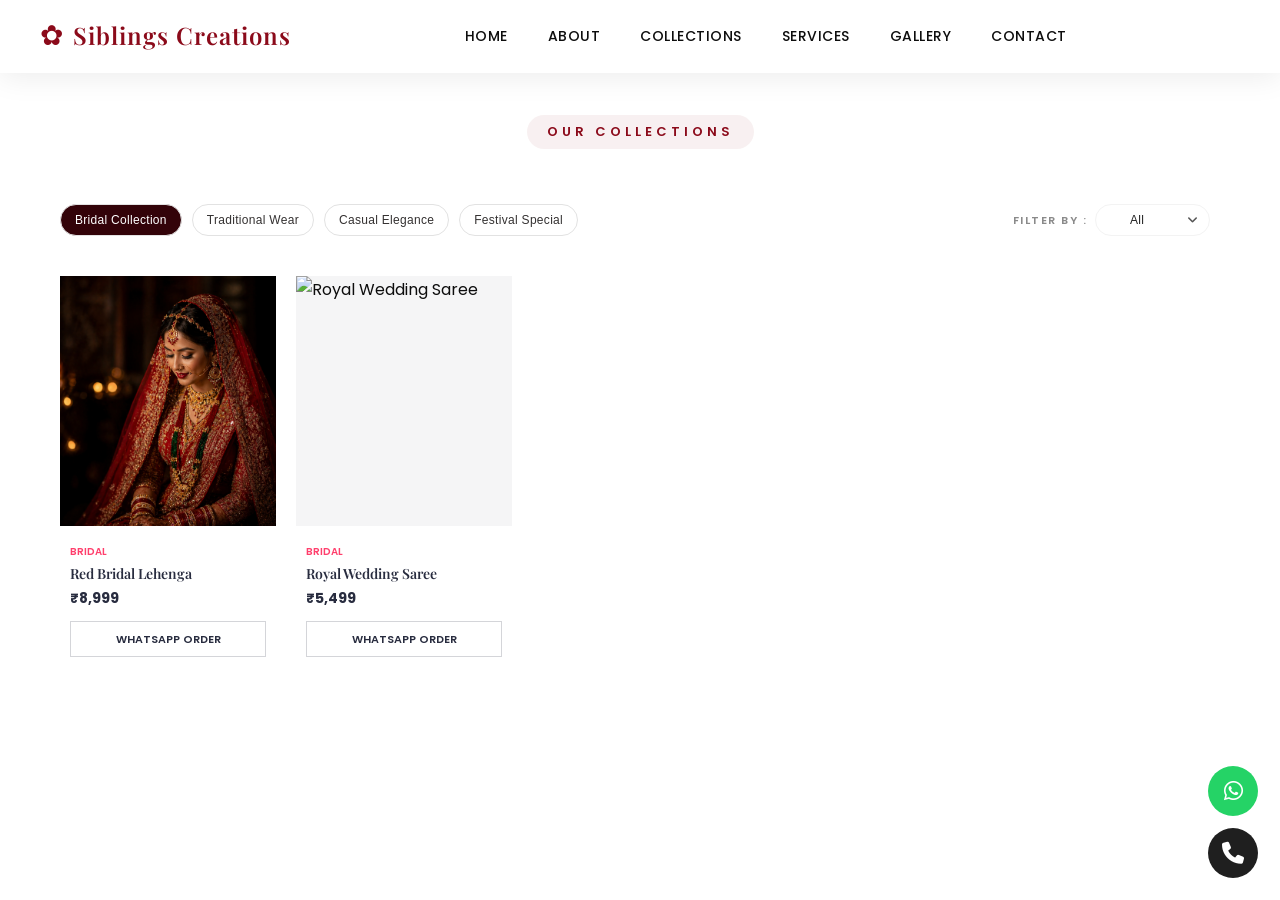
==== collection/index.html @ 4d47c4bb "ui fixes" ====
<!doctype html>
<html lang="en">
  <head>
    <meta charset="UTF-8" />
    <meta name="viewport" content="width=device-width, initial-scale=1.0" />
    <title>Siblings Creation & Boutique | Collections</title>
    <!-- Local server CSS -->
    <link rel="stylesheet" href="../assets/style.css" />

    <!-- Github Server CSS-->
    <link rel="stylesheet" href="/assets/style.css" />
    <link
      rel="preload"
      as="image"
      href="../assets/images/collections/bridal_collection.png"
    />
    <link rel="preconnect" href="https://fonts.googleapis.com" />
    <link rel="preconnect" href="https://fonts.gstatic.com" crossorigin />
    <link rel="preconnect" href="https://cdnjs.cloudflare.com" />
    <link rel="preconnect" href="https://cdn.jsdelivr.net" />
    <link
      href="https://fonts.googleapis.com/css2?family=Playfair+Display:wght@400;500;600;700&family=Poppins:wght@300;400;500;600&display=swap"
      rel="stylesheet"
    />
    <link
      rel="stylesheet"
      href="https://cdnjs.cloudflare.com/ajax/libs/font-awesome/6.4.0/css/all.min.css"
    />
  </head>
  <body>
    <style>
      .section-header {
        margin-bottom: 0px;
      }

      .section-subtitle {
        margin-top: 15px;
      }

      @media (min-width: 992px) {
        .section-subtitle {
          margin-bottom: 55px;
        }
      }
      @media (max-width: 992px) {
        .section-subtitle {
          margin-bottom: 25px;
        }
      }
    </style>
    <!-- Navigation -->
    <nav class="navbar scrolled">
      <div class="nav-container">
        <a href="/" class="logo">
          <span class="logo-icon">✿</span>
          <span class="logo-text">Siblings Creations</span>
        </a>
        <ul class="nav-links">
          <li><a href="/#home">Home</a></li>
          <li><a href="/#about">About</a></li>
          <li><a href="/#collections">Collections</a></li>
          <li><a href="../index.html#services">Services</a></li>
          <li><a href="../index.html#gallery">Gallery</a></li>
          <li><a href="../index.html#contact">Contact</a></li>
        </ul>
        <div class="nav-icons">
          <!-- <a href="#" class="icon"><i class="fas fa-search"></i></a>
          <a href="#" class="icon"><i class="fas fa-shopping-bag"></i></a> -->
        </div>
        <div class="hamburger">
          <span></span>
          <span></span>
          <span></span>
        </div>
      </div>
    </nav>

    <!-- Hero Section -->
    <!-- <section id="home" class="hero collection-hero">
      <div class="hero-overlay"></div>
      <div class="hero-content">
        <p class="hero-subtitle">Our Curated Styles</p>
        <h1 class="hero-title">Collections</h1>
        <p class="hero-tagline">
          Bridal Collection, Traditional Wear, Casual Elegance, and Festival
          Special for every celebration.
        </p>
        <div class="hero-buttons">
          <a href="#collections" class="btn btn-primary">Browse Collections</a>
          <a
            href="https://wa.me/917584060563?text=Hi%20Siblings%20Creations,%20I%20want%20to%20enquire%20about%20your%20collections"
            class="btn btn-secondary"
            target="_blank"
            rel="noopener noreferrer"
            >WhatsApp Us</a
          >
        </div>
      </div>
    </section> -->

    <!-- Collections Section -->
    <section id="collections" class="collection-page">
      <div class="container">
        <div class="section-header">
          <span class="section-subtitle">Our Collections</span>
          <!-- <h2 class="section-title">Shop by Occasion & Style</h2> -->
        </div>

        <div class="collection-toolbar">
          <div class="">
            <!-- <p class="toolbar-title">Categories</p> -->
            <div class="collection-tabs" role="tablist">
              <button
                class="tab-btn active"
                data-category="bridal"
                type="button"
              >
                Bridal Collection
              </button>
              <button class="tab-btn" data-category="traditional" type="button">
                Traditional Wear
              </button>
              <button class="tab-btn" data-category="casual" type="button">
                Casual Elegance
              </button>
              <button class="tab-btn" data-category="festival" type="button">
                Festival Special
              </button>
            </div>
          </div>
          <div class="toolbar-group">
            <p class="toolbar-title" style="margin-bottom: 0px">Filter by :</p>
            <div class="collection-filters" aria-label="Filter by gender">
              <label class="filter-select" for="gender-filter">
                <!-- <span class="sr-only">Gender</span> -->
                <select id="gender-filter" name="gender">
                  <option value="all">All</option>
                  <option value="women">Women</option>
                  <option value="men">Men</option>
                </select>
              </label>
            </div>
          </div>
        </div>

        <div class="collection-grid" id="collection-grid"></div>
      </div>
    </section>

    <!-- Footer -->

    <div class="floating-actions" aria-label="Quick contact">
      <a
        class="floating-action floating-whatsapp"
        href="https://wa.me/917584060563?text=Hi%20Sagar,%20some%20message%20"
        target="_blank"
        rel="noopener noreferrer"
        aria-label="Chat on WhatsApp"
      >
        <i class="fa-brands fa-whatsapp"></i>
      </a>
      <a
        class="floating-action floating-call"
        href="tel:+917584060563"
        aria-label="Call now"
      >
        <i class="fa-solid fa-phone"></i>
      </a>
    </div>

    <!-- <button class="filter-fab" id="filter-fab" aria-label="Filter">
      <i class="fa-solid fa-filter"></i>
    </button> -->

    <style>
      .collection-item {
        opacity: 1 !important;
        transform: none !important;
        visibility: visible !important;
      }
    </style>

    <script>
      //   // Navbar scroll effect
      //   window.addEventListener("scroll", function () {
      //     const navbar = document.querySelector(".navbar");
      //     if (window.scrollY > 50) {
      //       navbar.classList.add("scrolled");
      //     } else {
      //       navbar.classList.remove("scrolled");
      //     }
      //   });

      // Mobile menu toggle
      const hamburger = document.querySelector(".hamburger");
      const navLinks = document.querySelector(".nav-links");

      hamburger.addEventListener("click", function () {
        hamburger.classList.toggle("active");
        navLinks.classList.toggle("active");
      });

      // Smooth scroll for page anchors
      document.querySelectorAll('a[href^="#"]').forEach((anchor) => {
        anchor.addEventListener("click", function (e) {
          e.preventDefault();
          const target = document.querySelector(this.getAttribute("href"));
          if (target) {
            target.scrollIntoView({
              behavior: "smooth",
              block: "start",
            });
            hamburger.classList.remove("active");
            navLinks.classList.remove("active");
          }
        });
      });

      // Dynamic Collection Loading
      //   const collectionGrid = document.getElementById("collection-grid");

      //   async function loadCollections() {
      //     try {
      //       const response = await fetch("../assets/datas/collection.json");
      //       const collections = await response.json();

      //       collectionGrid.innerHTML = collections
      //         .map(
      //           (item) => `
      //       <article
      //         class="collection-item"
      //         data-category="${item.category.toLowerCase().replace(/\s+/g, "-")}"
      //       >
      //         <div class="collection-media">
      //           <img
      //             src="../${item.photo}"
      //             alt="${item.title}"
      //             loading="lazy"
      //           />
      //         </div>

      //         <div class="collection-info">
      //           <span class="collection-tag">${item.category}</span>
      //           <h3>${item.title}</h3>
      //           <p>${item.short_description}</p>
      //           <p class="collection-price">${item.price}</p>

      //           <a
      //             class="whatsapp-link"
      //             href="${item.whatsapp_contact_link}"
      //             target="_blank"
      //           >
      //             WhatsApp to Order
      //           </a>
      //         </div>
      //       </article>
      //     `,
      //         )
      //         .join("");
      //     } catch (error) {
      //       console.error("Failed to load collections:", error);
      //     }
      //   }

      //   loadCollections();
    </script>

    <script>
      const collectionGrid = document.getElementById("collection-grid");

      let collections = [];

      let activeCategory = "bridal";
      let activeGender = "all";

      async function loadCollections() {
        try {
          const response = await fetch(
            "../assets/datas/collection/collection.json",
          );

          collections = await response.json();

          renderCollections();
        } catch (error) {
          console.error("Failed to load collections:", error);
        }
      }

      function renderCollections() {
        let filtered;

        if (activeGender === "all") {
          filtered = collections.filter(
            (item) => item.category === activeCategory,
          );
        } else {
          filtered = collections.filter(
            (item) =>
              item.category === activeCategory && item.gender === activeGender,
          );
        }

        collectionGrid.innerHTML = filtered
          .map(
            (item) => `
      <article class="collection-item">
        <div class="collection-media">
          <img 
            src="${item.photo}" 
            alt="${item.title}"
            loading="lazy"
          >
        </div>

        <div class="collection-info">
          <span class="collection-tag">${item.category}</span>

          <h3>${item.title}</h3>

          <p class="collection-price">${item.price}</p>

          <a
            class="whatsapp-link"
            href="https://wa.me/7584060563?text=${encodeURIComponent(
              `Hi Siblings Creations, I am interested in ${item.category}- ${item.title} `,
            )}"
            target="_blank"
          >
            WHATSAPP ORDER
          </a>
        </div>
      </article>
    `,
          )
          .join("");
      }

      // Load collections initially
      loadCollections();

      // CATEGORY TABS
      const tabButtons = document.querySelectorAll(".tab-btn");
      const genderFilter = document.getElementById("gender-filter");
      const filterFab = document.getElementById("filter-fab");

      tabButtons.forEach((btn) => {
        btn.addEventListener("click", () => {
          tabButtons.forEach((tab) => tab.classList.remove("active"));

          btn.classList.add("active");

          activeCategory = btn.dataset.category;

          renderCollections();
        });
      });

      // GENDER FILTER
      if (genderFilter) {
        genderFilter.addEventListener("change", (event) => {
          activeGender = event.target.value;

          renderCollections();
        });
      }

      // FILTER FAB
      if (filterFab) {
        filterFab.addEventListener("click", () => {
          if (genderFilter) {
            genderFilter.focus();
            genderFilter.click();
          }
        });
      }
    </script>
  </body>
</html>
---- assets/style.css ----
/* Gallery Zoom Styles */
.gallery-item {
  position: relative;
  overflow: hidden;
}
.gallery-img {
  width: 100%;
  height: 100%;
  object-fit: cover;
  transition: transform 0.4s cubic-bezier(0.4, 0, 0.2, 1);
}
.gallery-item:hover .gallery-img {
  transform: scale(1.12);
  filter: brightness(0.92) contrast(1.1);
}
.gallery-overlay.zoom-btn {
  position: absolute;
  top: 50%;
  left: 50%;
  transform: translate(-50%, -50%);
  background: rgba(0, 0, 0, 0.5);
  color: #fff;
  border-radius: 50%;
  width: 98px;
  height: 98px;
  display: flex;
  align-items: center;
  justify-content: center;
  opacity: 0;
  transition: opacity 0.3s;
  cursor: pointer;
  z-index: 2;
}
.gallery-item:hover .gallery-overlay.zoom-btn {
  opacity: 1;
}

/* Zoom Modal */
.zoom-modal {
  display: none;
  position: fixed;
  z-index: 9999;
  left: 0;
  top: 0;
  width: 100vw;
  height: 100vh;
  background: rgba(0, 0, 0, 0.8);
  align-items: center;
  justify-content: center;
  flex-direction: column;
}
.zoom-modal-img {
  max-width: 90vw;
  max-height: 80vh;
  border-radius: 12px;
  box-shadow: 0 8px 32px rgba(0, 0, 0, 0.4);
  animation: zoomIn 0.3s;
}
@keyframes zoomIn {
  from {
    transform: scale(0.8);
    opacity: 0;
  }
  to {
    transform: scale(1);
    opacity: 1;
  }
}
.zoom-close {
  position: absolute;
  top: 32px;
  right: 48px;
  font-size: 2.5rem;
  color: #fff;
  cursor: pointer;
  z-index: 10001;
  transition: color 0.2s;
}
.zoom-close:hover {
  color: #ffb6c1;
}
/* ========================================
   Siblings Creation & Boutique
   Premium Glassmorphism Nepali Fashion Website
   ======================================== */

/* CSS Variables */
:root {
  --primary-color: #8b0a1a;
  --primary-dark: #5a0610;
  --primary-light: #b01428;
  --secondary-color: #d4a574;
  --secondary-light: #e8c9a8;
  --accent-gold: #d4af37;
  --accent-gold-light: #f4e4b5;
  --accent-rose-gold: #b76e79;
  --text-dark: #0d0d0d;
  --text-medium: #3a3a3a;
  --text-light: #6a6a6a;
  --white: #ffffff;
  --off-white: #fdfbf9;
  --cream: #f8f4ef;
  --border-color: #e8e3db;

  /* Premium Glass Effects */
  --glass-bg: rgba(255, 255, 255, 0.15);
  --glass-bg-light: rgba(255, 255, 255, 0.25);
  --glass-bg-dark: rgba(0, 0, 0, 0.1);
  --glass-border: rgba(255, 255, 255, 0.3);
  --glass-border-dark: rgba(255, 255, 255, 0.1);
  --glass-shadow: 0 8px 32px rgba(0, 0, 0, 0.1);
  --glass-blur: blur(20px);
  --glass-blur-heavy: blur(40px);

  /* Premium Shadows */
  --shadow-soft: 0 4px 30px rgba(0, 0, 0, 0.06);
  --shadow-medium: 0 8px 40px rgba(0, 0, 0, 0.1);
  --shadow-strong: 0 20px 60px rgba(0, 0, 0, 0.15);
  --shadow-glow: 0 0 40px rgba(212, 175, 55, 0.3);
  --shadow-glow-red: 0 0 60px rgba(139, 10, 26, 0.2);

  --transition-fast: 0.3s cubic-bezier(0.4, 0, 0.2, 1);
  --transition-medium: 0.5s cubic-bezier(0.4, 0, 0.2, 1);
  --transition-slow: 0.8s cubic-bezier(0.4, 0, 0.2, 1);
  --font-heading: "Playfair Display", serif;
  --font-body: "Poppins", sans-serif;
}

/* Reset & Base Styles */
* {
  margin: 0;
  padding: 0;
  box-sizing: border-box;
}

html {
  scroll-behavior: smooth;
  width: 100%;
  overflow-x: hidden;
}

body {
  font-family: var(--font-body);
  font-size: 16px;
  line-height: 1.7;
  color: var(--text-dark);
  background-color: var(--white);
  overflow-x: hidden;
  width: 100%;
}

h1,
h2,
h3,
h4,
h5,
h6 {
  font-family: var(--font-heading);
  font-weight: 600;
  line-height: 1.3;
}

a {
  text-decoration: none;
  color: inherit;
  transition: var(--transition-fast);
}

ul {
  list-style: none;
}

img {
  max-width: 100%;
  height: auto;
}

.sr-only {
  position: absolute;
  width: 1px;
  height: 1px;
  padding: 0;
  margin: -1px;
  overflow: hidden;
  clip: rect(0, 0, 0, 0);
  border: 0;
}

.container {
  max-width: 1200px;
  margin: 0 auto;
  padding: 0 20px;
}

/* ========================================
   Navigation
   ======================================== */
.navbar {
  position: fixed;
  top: 0;
  left: 0;
  width: 100%;
  z-index: 1000;
  padding: 20px 0;
  transition: var(--transition-medium);
}

.navbar.scrolled {
  background: rgba(255, 255, 255, 0.65);
  backdrop-filter: var(--glass-blur);
  -webkit-backdrop-filter: var(--glass-blur);
  padding: 12px 0;
  box-shadow: 0 4px 30px rgba(0, 0, 0, 0.08);
  border-bottom: 1px solid rgba(255, 255, 255, 0.5);
}

.nav-container {
  max-width: 1400px;
  margin: 0 auto;
  padding: 0 40px;
  display: flex;
  align-items: center;
  justify-content: space-between;
}

.logo {
  display: flex;
  align-items: center;
  gap: 10px;
  color: var(--white);
  transition: var(--transition-fast);
}

.navbar.scrolled .logo {
  color: var(--primary-color);
}

.logo-icon {
  font-size: 28px;
}

.logo-text {
  font-family: var(--font-heading);
  font-size: 24px;
  font-weight: 600;
  letter-spacing: 1px;
}

.nav-links {
  display: flex;
  gap: 40px;
}

.nav-links a {
  color: var(--white);
  font-size: 14px;
  font-weight: 500;
  letter-spacing: 0.5px;
  text-transform: uppercase;
  position: relative;
}

.navbar.scrolled .nav-links a {
  color: var(--text-dark);
}

.nav-links a::after {
  content: "";
  position: absolute;
  bottom: -5px;
  left: 0;
  width: 0;
  height: 2px;
  background: var(--accent-gold);
  transition: var(--transition-fast);
}

.nav-links a:hover::after {
  width: 100%;
}

.nav-icons {
  display: flex;
  gap: 20px;
}

.nav-icons .icon {
  color: var(--white);
  font-size: 18px;
}

.navbar.scrolled .nav-icons .icon {
  color: var(--text-dark);
}

.nav-icons .icon:hover {
  color: var(--accent-gold);
}

.hamburger {
  display: none;
  flex-direction: column;
  gap: 5px;
  cursor: pointer;
}

.hamburger span {
  display: block;
  width: 25px;
  height: 2px;
  background: var(--white);
  transition: var(--transition-fast);
}

.navbar.scrolled .hamburger span {
  background: var(--text-dark);
}

/* ========================================
   Hero Section
   ======================================== */
.hero {
  position: relative;
  height: 100vh;
  min-height: 700px;
  display: flex;
  align-items: center;
  justify-content: center;
  background:
    linear-gradient(
      135deg,
      rgba(57, 6, 16, 0.9) 0%,
      rgba(0, 0, 0, 0.9) 10%,
      rgba(40, 12, 15, 0.9) 95%,
      rgba(0, 0, 0, 0.9) 65%,
      rgba(0, 0, 0, 0.9) 18%
    ),
    url("./images/others/banner_image_2.webp") center/cover no-repeat;
  overflow: hidden;
}

.hero::before {
  content: "";
  position: absolute;
  top: 0;
  left: 0;
  width: 100%;
  height: 100%;
  background-image:
    radial-gradient(
      circle at 15% 85%,
      rgba(212, 175, 55, 0.15) 0%,
      transparent 40%
    ),
    radial-gradient(
      circle at 85% 15%,
      rgba(183, 110, 121, 0.15) 0%,
      transparent 40%
    ),
    radial-gradient(
      circle at 50% 50%,
      rgba(212, 165, 116, 0.08) 0%,
      transparent 60%
    ),
    url("data:image/svg+xml,%3Csvg width='60' height='60' viewBox='0 0 60 60' xmlns='http://www.w3.org/2000/svg'%3E%3Cg fill='none' fill-rule='evenodd'%3E%3Cg fill='%23C9A961' fill-opacity='0.04'%3E%3Cpath d='M36 34v-4h-2v4h-4v2h4v4h2v-4h4v-2h-4zm0-30V0h-2v4h-4v2h4v4h2V6h4V4h-4zM6 34v-4H4v4H0v2h4v4h2v-4h4v-2H6zM6 4V0H4v4H0v2h4v4h2V6h4V4H6z'/%3E%3C/g%3E%3C/g%3E%3C/svg%3E");
}

/* Floating glass orbs */
.hero::after {
  content: "";
  position: absolute;
  width: 400px;
  height: 400px;
  border-radius: 50%;
  background: radial-gradient(
    circle,
    rgba(212, 175, 55, 0.08),
    transparent 70%
  );
  top: -100px;
  right: -100px;
  animation: floatOrb 8s ease-in-out infinite;
}

@keyframes floatOrb {
  0%,
  100% {
    transform: translate(0, 0) scale(1);
  }
  50% {
    transform: translate(-30px, 30px) scale(1.1);
  }
}

.hero-overlay {
  position: absolute;
  top: 0;
  left: 0;
  width: 100%;
  height: 100%;
  background: radial-gradient(
    ellipse at center,
    transparent 0%,
    rgba(0, 0, 0, 0.4) 100%
  );
}

/* Floating glass panels in hero */
.hero-glass-panel {
  position: absolute;
  border-radius: 30px;
  background: rgba(255, 255, 255, 0.04);
  backdrop-filter: blur(2px);
  border: 1px solid rgba(255, 255, 255, 0.06);
}

.hero-glass-panel.left {
  width: 300px;
  height: 400px;
  top: 10%;
  left: -100px;
  transform: rotate(-15deg);
  animation: floatPanel 10s ease-in-out infinite;
}

.hero-glass-panel.right {
  width: 250px;
  height: 350px;
  bottom: 5%;
  right: -80px;
  transform: rotate(10deg);
  animation: floatPanel 12s ease-in-out infinite reverse;
}

@keyframes floatPanel {
  0%,
  100% {
    transform: rotate(-15deg) translateY(0);
  }
  50% {
    transform: rotate(-12deg) translateY(-20px);
  }
}

.hero-content {
  position: relative;
  text-align: center;
  color: var(--white);
  padding: 0 20px;
  animation: fadeInUp 1.2s ease-out;
}

@keyframes fadeInUp {
  from {
    opacity: 0;
    transform: translateY(40px);
  }
  to {
    opacity: 1;
    transform: translateY(0);
  }
}

.hero-subtitle {
  font-size: 14px;
  letter-spacing: 6px;
  text-transform: uppercase;
  color: var(--accent-gold);
  margin-bottom: 20px;
  font-weight: 400;
}

.hero-title {
  font-size: clamp(40px, 8vw, 80px);
  font-weight: 700;
  margin-bottom: 25px;
  background: linear-gradient(
    135deg,
    var(--white) 0%,
    #f5e6c8 40%,
    var(--accent-gold) 70%,
    #f5e6c8 100%
  );
  -webkit-background-clip: text;
  -webkit-text-fill-color: transparent;
  background-clip: text;
  text-shadow: none;
  letter-spacing: 2px;
}

.hero-tagline {
  font-size: 18px;
  font-weight: 300;
  max-width: 550px;
  margin: 0 auto 45px;
  color: rgba(255, 255, 255, 0.75);
  letter-spacing: 0.5px;
}

.hero-buttons {
  display: flex;
  gap: 20px;
  justify-content: center;
  flex-wrap: wrap;
}

.btn {
  display: inline-flex;
  align-items: center;
  gap: 10px;
  padding: 16px 40px;
  font-size: 13px;
  font-weight: 500;
  letter-spacing: 2px;
  text-transform: uppercase;
  border-radius: 60px;
  cursor: pointer;
  transition: var(--transition-fast);
  border: none;
  position: relative;
  overflow: hidden;
}

.btn::before {
  content: "";
  position: absolute;
  top: 0;
  left: -100%;
  width: 100%;
  height: 100%;
  background: linear-gradient(
    90deg,
    transparent,
    rgba(255, 255, 255, 0.2),
    transparent
  );
  transition: 0.6s;
}

.btn:hover::before {
  left: 100%;
}

.btn-primary {
  background: linear-gradient(135deg, var(--accent-gold), #e8c468);
  color: var(--text-dark);
  /* box-shadow: 0 4px 25px rgba(212, 175, 55, 0.4); */
}

.btn-primary:hover {
  transform: translateY(-3px);
  box-shadow: 0 1px 1px rgba(212, 175, 55, 0.5);
}

.btn-secondary {
  background: rgba(255, 255, 255, 0.1);
  backdrop-filter: blur(10px);
  -webkit-backdrop-filter: blur(10px);
  color: var(--white);
  border: 1px solid rgba(255, 255, 255, 0.3);
}

.btn-secondary:hover {
  background: rgba(255, 255, 255, 0.2);
  border-color: rgba(255, 255, 255, 0.5);
  transform: translateY(-3px);
  /* box-shadow: 0 8px 30px rgba(255, 255, 255, 0.1); */
}

.scroll-indicator {
  position: absolute;
  bottom: 40px;
  left: 50%;
  transform: translateX(-50%);
  display: flex;
  flex-direction: column;
  align-items: center;
  gap: 10px;
  color: var(--white);
  animation: bounce 2s infinite;
}

.scroll-indicator span {
  font-size: 12px;
  letter-spacing: 2px;
  text-transform: uppercase;
}

@keyframes bounce {
  0%,
  20%,
  50%,
  80%,
  100% {
    transform: translateX(-50%) translateY(0);
  }
  40% {
    transform: translateX(-50%) translateY(-10px);
  }
  60% {
    transform: translateX(-50%) translateY(-5px);
  }
}

/* ========================================
   Section Styles
   ======================================== */
section {
  padding: 100px 0;
}

.section-header {
  text-align: center;
  margin-bottom: 60px;
}

.section-subtitle {
  display: inline-block;
  font-size: 13px;
  font-weight: 600;
  letter-spacing: 4px;
  text-transform: uppercase;
  color: var(--primary-color);
  margin-bottom: 15px;
  position: relative;
  padding: 6px 20px;
  background: rgba(139, 10, 26, 0.06);
  border-radius: 30px;
}

.section-header.light .section-subtitle {
  color: var(--accent-gold);
  background: rgba(212, 175, 55, 0.1);
}

.section-title {
  font-size: clamp(32px, 5vw, 48px);
  color: var(--text-dark);
  margin-bottom: 20px;
  letter-spacing: -0.5px;
}

.section-header.light .section-title {
  color: var(--white);
}

/* ========================================
   About Section
   ======================================== */
.about {
  background: linear-gradient(180deg, var(--off-white) 0%, var(--cream) 100%);
  position: relative;
}

.about::before {
  content: "";
  position: absolute;
  width: 300px;
  height: 300px;
  border-radius: 50%;
  background: radial-gradient(circle, rgba(139, 10, 26, 0.05), transparent 70%);
  bottom: -50px;
  left: -50px;
}

.about-grid {
  display: grid;
  grid-template-columns: 1fr 1fr;
  gap: 80px;
  align-items: center;
}

.about-image {
  position: relative;
}

.image-frame {
  position: relative;
  width: 100%;
  height: 520px;
  background:
    /* linear-gradient(
      135deg,
      rgba(139, 10, 26, 0.3) 0%,
      rgba(90, 6, 16, 0.3) 100%
    ), */ url("./images/others/fabric_1.png")
    center/cover no-repeat;
  border-radius: 20px;
  overflow: hidden;
  /* box-shadow: var(--shadow-strong), var(--shadow-glow-red); */
}

/* .pattern-overlay {
  position: absolute;
  top: 0;
  left: 0;
  width: 100%;
  height: 100%;
  background-image: url("data:image/svg+xml,%3Csvg width='80' height='80' viewBox='0 0 80 80' xmlns='http://www.w3.org/2000/svg'%3E%3Cg fill='none' fill-rule='evenodd'%3E%3Cg fill='%23C9A961' fill-opacity='0.15'%3E%3Cpath d='M40 0L80 40L40 80L0 40L40 0zm0 10L10 40l30 30 30-30-30-30z'/%3E%3C/g%3E%3C/g%3E%3C/svg%3E");
} */

/* Glass badge on about image */
.experience-badge {
  position: absolute;
  bottom: -20px;
  right: -20px;
  width: 160px;
  height: 160px;
  background: rgba(255, 255, 255, 0.2);
  backdrop-filter: var(--glass-blur);
  -webkit-backdrop-filter: var(--glass-blur);
  border: 1px solid rgba(255, 255, 255, 0.4);
  border-radius: 50%;
  display: flex;
  flex-direction: column;
  align-items: center;
  justify-content: center;
  gap: 6px;
  padding: 12px;
  text-align: center;
  box-shadow: var(--shadow-strong), var(--shadow-glow);
}

.experience-badge .years {
  font-family: var(--font-heading);
  font-size: 44px;
  font-weight: 700;
  line-height: 1;
  background: linear-gradient(135deg, var(--accent-gold), #e8c468);
  -webkit-background-clip: text;
  -webkit-text-fill-color: transparent;
  background-clip: text;
}

.experience-badge .text {
  font-size: 11px;
  font-weight: 500;
  text-transform: uppercase;
  letter-spacing: 1px;
  color: var(--text-dark);
  line-height: 1.3;
  max-width: 110px;
}

.about-content .section-subtitle {
  display: block;
  text-align: left;
}

.about-content .section-title {
  text-align: left;
  margin-bottom: 25px;
}

.about-text {
  color: var(--text-medium);
  margin-bottom: 20px;
}

.about-features {
  display: flex;
  gap: 25px;
  margin-top: 35px;
}

.feature {
  display: flex;
  align-items: center;
  gap: 10px;
  font-weight: 500;
  font-size: 14px;
  color: var(--text-dark);
  background: rgba(139, 10, 26, 0.05);
  padding: 10px 18px;
  border-radius: 50px;
  border: 1px solid rgba(139, 10, 26, 0.1);
  transition: var(--transition-fast);
}

.feature:hover {
  background: rgba(139, 10, 26, 0.1);
  transform: translateY(-2px);
}

.feature i {
  width: 36px;
  height: 36px;
  background: linear-gradient(
    135deg,
    var(--primary-color),
    var(--primary-light)
  );
  color: var(--white);
  border-radius: 50%;
  display: flex;
  align-items: center;
  justify-content: center;
  font-size: 13px;
  box-shadow: 0 4px 15px rgba(139, 10, 26, 0.3);
}

/* ========================================
   Collections Section
   ======================================== */
.collections {
  background: var(--white);
  position: relative;
}

.collections::before {
  content: "";
  position: absolute;
  width: 500px;
  height: 500px;
  border-radius: 50%;
  background: radial-gradient(
    circle,
    rgba(212, 175, 55, 0.04),
    transparent 70%
  );
  top: -100px;
  right: -200px;
}

.collections-grid {
  display: grid;
  grid-template-columns: repeat(4, 1fr);
  gap: 25px;
}

.collection-card {
  position: relative;
  border-radius: 20px;
  overflow: hidden;
  background: rgba(255, 255, 255, 0.7);
  backdrop-filter: blur(10px);
  -webkit-backdrop-filter: blur(10px);
  border: 1px solid rgba(255, 255, 255, 0.8);
  box-shadow: var(--shadow-soft);
  transition: var(--transition-medium);
  opacity: 0;
  transform: translateY(30px);
}

.collection-card.animate {
  opacity: 1;
  transform: translateY(0);
}

.collection-card:hover {
  transform: translateY(-12px);
  box-shadow: var(--shadow-strong);
  border-color: rgba(212, 175, 55, 0.3);
}

.card-image {
  height: 300px;
  background-size: cover;
  background-position: center;
  transition: var(--transition-medium);
  position: relative;
  background: linear-gradient(
    135deg,
    rgba(139, 10, 26, 0.2),
    rgba(212, 165, 116, 0.2)
  );
}

.card-image img {
  width: 100%;
  height: 100%;
  object-fit: cover;
  display: block;
}

.card-image::after {
  content: "";
  position: absolute;
  bottom: 0;
  left: 0;
  width: 100%;
  height: 50%;
  background: linear-gradient(to top, rgba(0, 0, 0, 0.9), transparent);
}

.collection-card:hover .card-image {
  transform: scale(1.05);
}

.card-content {
  padding: 28px;
}

.card-content h3 {
  font-size: 22px;
  color: var(--text-dark);
  margin-bottom: 10px;
}

.card-content p {
  font-size: 14px;
  color: var(--text-light);
  margin-bottom: 18px;
}

.card-link {
  display: inline-flex;
  align-items: center;
  gap: 8px;
  font-size: 13px;
  font-weight: 600;
  letter-spacing: 1px;
  text-transform: uppercase;
  color: var(--primary-color);
}

.card-link:hover {
  color: var(--accent-gold);
}

.card-link i {
  transition: var(--transition-fast);
  font-size: 11px;
}

.card-link:hover i {
  transform: translateX(5px);
}

/* ========================================
   Collection Page
   ======================================== */
.collection-hero {
  min-height: 70vh;
  height: auto;
  padding: 160px 0 120px;
  background:
    linear-gradient(
      135deg,
      rgba(26, 0, 5, 0.7) 0%,
      rgba(61, 10, 20, 0.65) 30%,
      rgba(19, 1, 3, 0.7) 60%,
      rgba(42, 3, 8, 0.85) 100%
    ),
    url("./images/collections/bridal_collection.png") center/cover no-repeat;
}

.collection-hero .hero-content {
  max-width: 720px;
}

.collection-page {
  background: #ffffff;
  position: relative;
}

.collection-toolbar {
  display: grid;
  grid-template-columns: minmax(0, 1fr) auto;
  gap: 20px;
  margin-bottom: 40px;
}

.toolbar-group {
  background: #ffffff;
  /* border: 1px solid #f6f6f6; */
  border-radius: 14px;
  padding: 0px 10px;
  /* box-shadow: 0 1px 1px rgba(13, 13, 13, 0.1); */
  display: flex;
  gap: 8px;
  align-items: center;
}

.toolbar-title {
  font-size: 11px;
  font-weight: 600;
  letter-spacing: 1.5px;
  text-transform: uppercase;
  color: #8a8a8a;
  margin-bottom: 10px;
}

.collection-tabs,
.collection-filters {
  display: flex;
  gap: 10px;
  flex-wrap: wrap;
}

.collection-filters {
  align-items: center;
}

.filter-select {
  position: relative;
  display: inline-flex;
  align-items: center;
}

.filter-select select {
  appearance: none;
  -webkit-appearance: none;
  -moz-appearance: none;
  border: 1px solid rgb(243, 243, 243);
  background-color: #ffffff;
  /* background-image: url("data:image/svg+xml,%3Csvg xmlns='http://www.w3.org/2000/svg' width='16' height='16' fill='none' stroke='%23555555' stroke-width='1.6' stroke-linecap='round' stroke-linejoin='round'%3E%3Cpath d='M6 2h4l1 4h-6l1-4z'/%3E%3Cpath d='M3 6h10l-4 4v4l-2-1v-3l-4-4z'/%3E%3C/svg%3E"); */
  background-repeat: no-repeat;
  background-position: 10px center;
  color: #222222;
  padding: 8px 36px 8px 34px;
  border-radius: 999px;
  font-size: 12px;
  font-weight: 500;
  letter-spacing: 0.3px;
  cursor: pointer;
}

.filter-select::after {
  content: "\f107";
  font-family: "Font Awesome 6 Free";
  font-weight: 900;
  position: absolute;
  right: 12px;
  color: #555555;
  pointer-events: none;
  font-size: 12px;
}

.filter-select select:focus {
  outline: none;
  border-color: #c8c8c8;
}

.tab-btn,
.filter-btn {
  border: 1px solid #e2e2e2;
  background: #ffffff;
  color: #343131;
  padding: 8px 14px;
  border-radius: 999px;
  font-size: 12px;
  font-weight: 500;
  letter-spacing: 0.3px;
  cursor: pointer;
  transition: 0.2s ease;
}

.tab-btn.active,
.filter-btn.active,
.tab-btn.active:hover {
  background: #330309;
  /* border-color: #0d0d0d; */
  color: #ffffff;
  box-shadow: none;
}

.tab-btn:hover,
.filter-btn:hover {
  border-color: #c8c8c8;
  color: #8b0a1a;
}

/* ========================================
   Collection section
   ======================================== */
.collection-grid {
  display: grid;
  grid-template-columns: repeat(auto-fill, minmax(210px, 1fr));
  gap: 20px;
  margin-top: 30px;
}

.collection-item {
  background: #fff;
  overflow: hidden;
  transition: 0.25s ease;
  position: relative;
}

.collection-item:hover {
  box-shadow: 0 4px 18px rgba(0, 0, 0, 0.12);
  transform: translateY(-3px);
}

.collection-media {
  position: relative;
  width: 100%;
  height: 250px; /* reduced slightly */
  overflow: hidden;
  background: #f5f5f6;
}

.collection-media img {
  width: 100%;
  height: 100%;
  object-fit: cover;
  display: block;
}

.wishlist-btn {
  position: absolute;
  bottom: 10px;
  right: 10px;
  width: 32px;
  height: 32px;
  border-radius: 50%;
  background: #fff;
  display: flex;
  align-items: center;
  justify-content: center;
  font-size: 13px;
  box-shadow: 0 2px 8px rgba(0, 0, 0, 0.12);
}

.collection-info {
  padding: 10px;
}

.collection-tag {
  display: inline-block;
  font-size: 10px;
  font-weight: 600;
  color: #ff3f6c;
  text-transform: uppercase;
  margin-bottom: 5px;
}

.collection-info h3 {
  font-size: 14px;
  font-weight: 600;
  color: #282c3f;
  margin-bottom: 4px;

  overflow: hidden;
  white-space: nowrap;
  text-overflow: ellipsis;
}

.collection-info p {
  font-size: 12px;
  color: #535766;
  margin-bottom: 5px;

  overflow: hidden;
  white-space: nowrap;
  text-overflow: ellipsis;
}

.collection-price {
  font-size: 14px !important;
  font-weight: 700;
  color: #282c3f !important;
  margin-bottom: 10px !important;
}

.whatsapp-link {
  display: flex;
  align-items: center;
  justify-content: center;
  width: 100%;
  height: 36px;
  border: 1px solid #d4d5d9;
  background: #fff;
  color: #282c3f;
  text-decoration: none;
  font-size: 11px;
  font-weight: 600;
}

.whatsapp-link:hover {
  border-color: #25d366;
  color: #25d366;
}

/* Desktop */
@media (min-width: 1200px) {
  .collection-grid {
    grid-template-columns: repeat(5, 1fr);
  }
}

/* Medium devices */
@media (max-width: 992px) {
  .collection-grid {
    grid-template-columns: repeat(3, 1fr);
  }

  .collection-media {
    height: 220px;
  }
}

/* Mobile */
@media (max-width: 768px) {
  .collection-grid {
    grid-template-columns: repeat(2, 1fr);
    gap: 12px;
  }

  .collection-media {
    height: 190px;
  }

  .collection-info {
    padding: 8px;
  }

  .collection-info h3 {
    font-size: 12px;
  }

  .collection-info p {
    font-size: 10px;
  }

  .collection-price {
    font-size: 12px !important;
  }

  .whatsapp-link {
    height: 32px;
    font-size: 10px;
  }

  .collection-toolbar {
    grid-template-columns: 1fr;
  }

  /* .toolbar-group {
    padding: 16px;
  } */

  .collection-tabs,
  .collection-filters {
    justify-content: center;
  }
}
/* ========================================
   Services Section
   ======================================== */
.services {
  background: linear-gradient(
    135deg,
    #1a0005 0%,
    #3d0a14 25%,
    #8b0a1a 50%,
    #5a1020 75%,
    #2a0308 100%
  );
  position: relative;
  overflow: hidden;
}

.services::before {
  content: "";
  position: absolute;
  top: 0;
  left: 0;
  width: 100%;
  height: 100%;
  background-image:
    radial-gradient(
      circle at 10% 20%,
      rgba(212, 175, 55, 0.08) 0%,
      transparent 40%
    ),
    radial-gradient(
      circle at 90% 80%,
      rgba(212, 175, 55, 0.08) 0%,
      transparent 40%
    ),
    url("data:image/svg+xml,%3Csvg width='60' height='60' viewBox='0 0 60 60' xmlns='http://www.w3.org/2000/svg'%3E%3Cg fill='none' fill-rule='evenodd'%3E%3Cg fill='%23ffffff' fill-opacity='0.02'%3E%3Cpath d='M36 34v-4h-2v4h-4v2h4v4h2v-4h4v-2h-4zm0-30V0h-2v4h-4v2h4v4h2V6h4V4h-4zM6 34v-4H4v4H0v2h4v4h2v-4h4v-2H6zM6 4V0H4v4H0v2h4v4h2V6h4V4H6z'/%3E%3C/g%3E%3C/g%3E%3C/svg%3E");
}

/* Floating glass orbs in services */
.services::after {
  content: "";
  position: absolute;
  width: 600px;
  height: 600px;
  border-radius: 50%;
  background: radial-gradient(
    circle,
    rgba(212, 175, 55, 0.06),
    transparent 70%
  );
  bottom: -200px;
  left: -200px;
  animation: floatOrb 12s ease-in-out infinite reverse;
}

.services-grid {
  position: relative;
  display: grid;
  grid-template-columns: repeat(3, 1fr);
  gap: 25px;
}

.service-card {
  background: rgba(255, 255, 255, 0.08);
  backdrop-filter: var(--glass-blur);
  -webkit-backdrop-filter: var(--glass-blur);
  border: 1px solid rgba(255, 255, 255, 0.12);
  border-radius: 24px;
  padding: 45px 30px;
  text-align: center;
  transition: var(--transition-medium);
  opacity: 0;
  transform: translateY(30px);
  position: relative;
  overflow: hidden;
}

.service-card::before {
  content: "";
  position: absolute;
  top: 0;
  left: 0;
  right: 0;
  height: 1px;
  background: linear-gradient(
    90deg,
    transparent,
    rgba(212, 175, 55, 0.5),
    transparent
  );
}

.service-card.animate {
  opacity: 1;
  transform: translateY(0);
}

.service-card:hover {
  background: rgba(255, 255, 255, 0.14);
  transform: translateY(-8px);
  border-color: rgba(212, 175, 55, 0.3);
  box-shadow:
    0 20px 60px rgba(0, 0, 0, 0.2),
    var(--shadow-glow);
}

.service-icon {
  width: 85px;
  height: 85px;
  margin: 0 auto 25px;
  background: rgba(212, 175, 55, 0.15);
  backdrop-filter: blur(10px);
  border: 1px solid rgba(212, 175, 55, 0.3);
  border-radius: 50%;
  display: flex;
  align-items: center;
  justify-content: center;
  transition: var(--transition-fast);
}

.service-icon i {
  font-size: 30px;
  color: var(--accent-gold);
}

.service-card:hover .service-icon {
  transform: scale(1.1);
  background: rgba(212, 175, 55, 0.25);
  box-shadow: 0 0 30px rgba(212, 175, 55, 0.3);
}

.service-card h3 {
  font-size: 22px;
  color: var(--white);
  margin-bottom: 15px;
}

.service-card p {
  font-size: 14px;
  color: rgba(255, 255, 255, 0.6);
  line-height: 1.8;
}

/* ========================================
   Gallery Section
   ======================================== */
.gallery {
  background: linear-gradient(180deg, var(--cream) 0%, var(--off-white) 100%);
  position: relative;
}

.gallery-grid {
  display: grid;
  grid-template-columns: repeat(4, 1fr);
  grid-auto-rows: 200px;
  gap: 15px;
}

.gallery-item {
  position: relative;
  border-radius: 16px;
  overflow: hidden;
  background: linear-gradient(
    135deg,
    var(--secondary-color) 0%,
    var(--primary-color) 100%
  );
  background-size: cover;
  background-position: center;
  cursor: pointer;
  opacity: 0;
  transform: scale(0.9);
  transition: var(--transition-medium);
  border: 1px solid rgba(255, 255, 255, 0.3);
}

.gallery-item:nth-child(1) {
  background-image:
    linear-gradient(135deg, rgba(212, 165, 116, 0.2), rgba(139, 10, 26, 0.2)),
    url("https://images.unsplash.com/photo-1617627143750-d86bc21e42bb?w=800&q=80");
}
.gallery-item:nth-child(2) {
  background-image:
    linear-gradient(135deg, rgba(212, 165, 116, 0.2), rgba(139, 10, 26, 0.2)),
    url("https://images.unsplash.com/photo-1610030469983-98e550d6193c?w=500&q=80");
}
.gallery-item:nth-child(3) {
  background-image:
    linear-gradient(135deg, rgba(212, 165, 116, 0.2), rgba(139, 10, 26, 0.2)),
    url("https://images.unsplash.com/photo-1583391733981-8b530c480725?w=500&q=80");
}
.gallery-item:nth-child(4) {
  background-image:
    linear-gradient(135deg, rgba(212, 165, 116, 0.2), rgba(139, 10, 26, 0.2)),
    url("https://images.unsplash.com/photo-1594552072238-b8a33785b261?w=500&q=80");
}
.gallery-item:nth-child(5) {
  background-image:
    linear-gradient(135deg, rgba(212, 165, 116, 0.2), rgba(139, 10, 26, 0.2)),
    url("https://images.unsplash.com/photo-1583391733956-6c78276477e2?w=500&q=80");
}
.gallery-item:nth-child(6) {
  background-image:
    linear-gradient(135deg, rgba(212, 165, 116, 0.2), rgba(139, 10, 26, 0.2)),
    url("https://images.unsplash.com/photo-1558171813-4c088753af8f?w=500&q=80");
}

.gallery-item.animate {
  opacity: 1;
  transform: scale(1);
}

.gallery-item.large {
  grid-column: span 2;
  grid-row: span 2;
}

.gallery-item.tall {
  grid-row: span 2;
}

.gallery-overlay {
  position: absolute;
  top: 0;
  left: 0;
  width: 100%;
  height: 100%;
  background: rgba(139, 10, 26, 0.6);
  backdrop-filter: blur(4px);
  -webkit-backdrop-filter: blur(4px);
  display: flex;
  align-items: center;
  justify-content: center;
  opacity: 0;
  transition: var(--transition-fast);
}

.gallery-overlay i {
  font-size: 28px;
  color: var(--white);
  transform: scale(0) rotate(-45deg);
  transition: var(--transition-fast);
  width: 98px;
  height: 98px;
  display: flex;
  align-items: center;
  justify-content: center;
  background: transparent;
  /* border: 1px solid rgba(255, 255, 255, 0.3); */
  border-radius: 50%;
  backdrop-filter: blur(10px);
}

.gallery-item:hover .gallery-overlay {
  opacity: 1;
}

.gallery-item:hover .gallery-overlay i {
  transform: scale(1) rotate(0deg);
}

/* ========================================
   Testimonials Section
   ======================================== */
.testimonials {
  background: var(--off-white);
  position: relative;
  overflow: hidden;
}

.testimonials::before {
  content: "";
  position: absolute;
  width: 400px;
  height: 400px;
  border-radius: 50%;
  background: radial-gradient(
    circle,
    rgba(212, 175, 55, 0.05),
    transparent 70%
  );
  top: -100px;
  left: -100px;
}

.testimonials-grid {
  display: grid;
  grid-template-columns: repeat(3, 1fr);
  gap: 30px;
}

.testimonial-card {
  background: rgba(255, 255, 255, 0.7);
  backdrop-filter: blur(15px);
  -webkit-backdrop-filter: blur(15px);
  border: 1px solid rgba(255, 255, 255, 0.8);
  border-radius: 24px;
  padding: 40px;
  box-shadow: var(--shadow-soft);
  transition: var(--transition-medium);
  opacity: 0;
  transform: translateY(30px);
  position: relative;
  overflow: hidden;
}

.testimonial-card::before {
  content: "\201C";
  position: absolute;
  top: 15px;
  right: 25px;
  font-size: 80px;
  font-family: var(--font-heading);
  color: rgba(212, 175, 55, 0.15);
  line-height: 1;
}

.testimonial-card.animate {
  opacity: 1;
  transform: translateY(0);
}

.testimonial-card:hover {
  transform: translateY(-8px);
  box-shadow: var(--shadow-medium);
  border-color: rgba(212, 175, 55, 0.3);
}

.stars {
  display: flex;
  gap: 3px;
  margin-bottom: 20px;
}

.stars i {
  color: var(--accent-gold);
  font-size: 15px;
  filter: drop-shadow(0 0 3px rgba(212, 175, 55, 0.3));
}

.testimonial-text {
  font-size: 15px;
  color: var(--text-medium);
  font-style: italic;
  margin-bottom: 25px;
  line-height: 1.9;
}

.testimonial-author {
  display: flex;
  align-items: center;
  gap: 15px;
}

.author-avatar {
  width: 50px;
  height: 50px;
  background: linear-gradient(
    135deg,
    var(--accent-gold),
    var(--secondary-color)
  );
  border-radius: 50%;
  box-shadow: 0 4px 15px rgba(212, 175, 55, 0.3);
  background-size: cover;
  background-position: center;
}

.author-info h4 {
  font-size: 16px;
  font-family: var(--font-body);
  font-weight: 600;
  color: var(--text-dark);
}

.author-info span {
  font-size: 13px;
  color: var(--text-light);
}

/* ========================================
   Contact Section
   ======================================== */
.contact {
  background: linear-gradient(180deg, var(--white), var(--off-white));
  position: relative;
}

.contact-grid {
  display: grid;
  grid-template-columns: 1fr 1fr;
  gap: 80px;
}

.contact-info .section-subtitle {
  text-align: left;
}

.contact-info .section-title {
  text-align: left;
  margin-bottom: 20px;
}

.contact-text {
  color: var(--text-medium);
  margin-bottom: 30px;
}

.info-items {
  display: flex;
  flex-direction: column;
  gap: 25px;
}

.info-item {
  display: flex;
  gap: 20px;
  padding: 15px;
  border-radius: 16px;
  transition: var(--transition-fast);
}

.info-item:hover {
  background: rgba(139, 10, 26, 0.03);
}

.info-item i {
  width: 50px;
  height: 50px;
  background: linear-gradient(
    135deg,
    var(--primary-color),
    var(--primary-light)
  );
  color: var(--white);
  border-radius: 14px;
  display: flex;
  align-items: center;
  justify-content: center;
  font-size: 18px;
  flex-shrink: 0;
  box-shadow: 0 8px 25px rgba(139, 10, 26, 0.25);
}

.info-item h4 {
  font-size: 16px;
  font-family: var(--font-body);
  font-weight: 600;
  color: var(--text-dark);
  margin-bottom: 5px;
}

.info-item p {
  font-size: 14px;
  color: var(--text-light);
  margin: 0;
}

.social-links {
  display: flex;
  gap: 12px;
  margin-top: 30px;
}

.social-link {
  width: 48px;
  height: 48px;
  background: rgba(139, 10, 26, 0.05);
  backdrop-filter: blur(10px);
  border: 1px solid rgba(139, 10, 26, 0.1);
  border-radius: 14px;
  display: flex;
  align-items: center;
  justify-content: center;
  color: var(--primary-color);
  font-size: 18px;
  transition: var(--transition-fast);
}

.social-link:hover {
  background: linear-gradient(
    135deg,
    var(--primary-color),
    var(--primary-light)
  );
  color: var(--white);
  border-color: transparent;
  transform: translateY(-4px);
  box-shadow: 0 10px 30px rgba(139, 10, 26, 0.3);
}

/* Glass contact form */
.contact-form-container {
  background: rgba(255, 255, 255, 0.6);
  backdrop-filter: var(--glass-blur);
  -webkit-backdrop-filter: var(--glass-blur);
  border: 1px solid rgba(255, 255, 255, 0.7);
  border-radius: 28px;
  padding: 50px;
  box-shadow: var(--shadow-medium);
  position: relative;
  overflow: hidden;
}

.contact-form-container::before {
  content: "";
  position: absolute;
  top: 0;
  left: 0;
  right: 0;
  height: 3px;
  background: linear-gradient(
    90deg,
    var(--primary-color),
    var(--accent-gold),
    var(--primary-color)
  );
  border-radius: 28px 28px 0 0;
}

.contact-form h3 {
  font-size: 26px;
  margin-bottom: 30px;
  color: var(--text-dark);
}

.form-group {
  margin-bottom: 18px;
}

.form-group input,
.form-group select,
.form-group textarea {
  width: 100%;
  padding: 16px 22px;
  font-family: var(--font-body);
  font-size: 14px;
  border: 2px solid rgba(0, 0, 0, 0.06);
  border-radius: 14px;
  background: rgba(255, 255, 255, 0.8);
  backdrop-filter: blur(5px);
  transition: var(--transition-fast);
  color: var(--text-dark);
}

.form-group input:focus,
.form-group select:focus,
.form-group textarea:focus {
  outline: none;
  border-color: var(--primary-color);
  box-shadow: 0 0 0 4px rgba(139, 10, 26, 0.08);
  background: var(--white);
}

.form-group input::placeholder,
.form-group textarea::placeholder {
  color: var(--text-light);
}

.form-group textarea {
  resize: vertical;
  min-height: 120px;
}

.btn.full-width {
  width: 100%;
  justify-content: center;
  padding: 18px 40px;
  font-size: 14px;
  border-radius: 14px;
}

/* ========================================
   Footer
   ======================================== */
.footer {
  background: linear-gradient(180deg, #0d0d0d 0%, #1a1a1a 50%, #0a0a0a 100%);
  color: var(--white);
  padding: 90px 0 30px;
  position: relative;
  overflow: hidden;
}

.footer::before {
  content: "";
  position: absolute;
  top: 0;
  left: 0;
  right: 0;
  height: 1px;
  background: linear-gradient(
    90deg,
    transparent,
    var(--accent-gold),
    transparent
  );
}

.footer-grid {
  display: grid;
  grid-template-columns: 2fr 1fr 1fr 1.5fr;
  gap: 60px;
  padding-bottom: 60px;
  border-bottom: 1px solid rgba(255, 255, 255, 0.06);
}

.footer-logo {
  display: flex;
  align-items: center;
  gap: 10px;
  color: var(--white);
  margin-bottom: 20px;
}

.footer-logo .logo-icon {
  color: var(--accent-gold);
  font-size: 30px;
}

.footer-brand p {
  color: rgba(255, 255, 255, 0.45);
  font-size: 14px;
  line-height: 1.9;
}

.footer-links h4,
.footer-newsletter h4 {
  color: var(--white);
  font-size: 18px;
  margin-bottom: 25px;
  font-family: var(--font-body);
  font-weight: 600;
  position: relative;
}

.footer-links h4::after,
.footer-newsletter h4::after {
  content: "";
  position: absolute;
  bottom: -8px;
  left: 0;
  width: 30px;
  height: 2px;
  background: var(--accent-gold);
}

.footer-links ul {
  display: flex;
  flex-direction: column;
  gap: 14px;
}

.footer-links a {
  color: rgba(255, 255, 255, 0.45);
  font-size: 14px;
  transition: var(--transition-fast);
  position: relative;
}

.footer-links a:hover {
  color: var(--accent-gold);
  padding-left: 8px;
}

.footer-newsletter p {
  color: rgba(255, 255, 255, 0.45);
  font-size: 14px;
  margin-bottom: 20px;
}

.newsletter-form {
  display: flex;
  gap: 10px;
}

.newsletter-form input {
  flex: 1;
  padding: 14px 22px;
  font-family: var(--font-body);
  font-size: 14px;
  border: 1px solid rgba(255, 255, 255, 0.1);
  border-radius: 14px;
  background: rgba(255, 255, 255, 0.06);
  backdrop-filter: blur(10px);
  color: var(--white);
  transition: var(--transition-fast);
}

.newsletter-form input:focus {
  outline: none;
  border-color: var(--accent-gold);
  background: rgba(255, 255, 255, 0.1);
}

.newsletter-form input::placeholder {
  color: rgba(255, 255, 255, 0.35);
}

.newsletter-form button {
  width: 48px;
  height: 48px;
  background: linear-gradient(135deg, var(--accent-gold), #e8c468);
  border: none;
  border-radius: 14px;
  color: var(--text-dark);
  cursor: pointer;
  transition: var(--transition-fast);
  font-size: 16px;
}

.newsletter-form button:hover {
  transform: scale(1.05);
  box-shadow: 0 8px 25px rgba(212, 175, 55, 0.3);
}

.footer-bottom {
  display: flex;
  justify-content: space-between;
  align-items: center;
  padding-top: 30px;
  color: rgba(255, 255, 255, 0.35);
  font-size: 14px;
}

.footer-bottom i {
  color: var(--primary-color);
  animation: heartbeat 1.5s ease-in-out infinite;
}

@keyframes heartbeat {
  0%,
  100% {
    transform: scale(1);
  }
  50% {
    transform: scale(1.2);
  }
}

/* ========================================
   Floating Contact Buttons
   ======================================== */
.floating-actions {
  position: fixed;
  right: 22px;
  bottom: 22px;
  display: flex;
  flex-direction: column;
  gap: 12px;
  z-index: 2000;
}

.floating-action {
  width: 50px;
  height: 50px;
  border-radius: 50%;
  color: #ffffff;
  display: flex;
  align-items: center;
  justify-content: center;
  font-size: 22px;
  /* box-shadow: 0 2px 3px rgba(0, 0, 0, 0.18); */
  transition:
    transform 0.2s ease,
    box-shadow 0.2s ease;
}

.floating-action:hover {
  transform: translateY(-2px);
  box-shadow: 0 6px 6px rgba(0, 0, 0, 0.22);
}

.floating-action:active {
  transform: translateY(0);
}

.floating-whatsapp {
  background: #25d366;
  /* box-shadow: 0 5px 5px rgba(37, 211, 102, 0.35); */
}

.floating-call {
  background: #1f1f1f;
}

@media (max-width: 768px) {
  .floating-actions {
    right: 16px;
    bottom: 16px;
  }

  .floating-action {
    width: 44px;
    height: 44px;
    font-size: 20px;
  }

  .filter-fab {
    display: inline-flex;
    bottom: 16px;
  }
}

/* ========================================
   Responsive Design
   ======================================== */
@media (max-width: 1200px) {
  .collections-grid {
    grid-template-columns: repeat(2, 1fr);
  }

  .collection-grid {
    grid-template-columns: repeat(2, 1fr);
  }

  .services-grid {
    grid-template-columns: repeat(2, 1fr);
  }

  .footer-grid {
    grid-template-columns: repeat(2, 1fr);
    gap: 40px;
  }
}

@media (max-width: 992px) {
  .nav-links {
    position: fixed;
    top: 0;
    right: 0;
    width: 300px;
    height: 100vh;
    background: rgba(255, 255, 255, 0.85);
    backdrop-filter: var(--glass-blur-heavy);
    -webkit-backdrop-filter: var(--glass-blur-heavy);
    flex-direction: column;
    justify-content: center;
    align-items: center;
    gap: 30px;
    transition: var(--transition-medium);
    box-shadow: var(--shadow-strong);
    border-left: 1px solid rgba(255, 255, 255, 0.5);
    transform: translateX(100%);
    max-width: 100vw;
  }

  .nav-links.active {
    transform: translateX(0);
  }

  .nav-links a {
    color: var(--text-dark);
    font-size: 18px;
  }

  .hamburger {
    display: flex;
    z-index: 100;
  }

  .hamburger.active span:nth-child(1) {
    transform: rotate(45deg) translate(5px, 5px);
  }

  .hamburger.active span:nth-child(2) {
    opacity: 0;
  }

  .hamburger.active span:nth-child(3) {
    transform: rotate(-45deg) translate(5px, -5px);
  }

  .about-grid {
    grid-template-columns: 1fr;
    gap: 60px;
  }

  .contact-grid {
    grid-template-columns: 1fr;
    gap: 60px;
  }

  .testimonials-grid {
    grid-template-columns: 1fr;
  }

  .gallery-grid {
    grid-template-columns: repeat(3, 1fr);
  }
}

@media (max-width: 768px) {
  section {
    padding: 70px 0;
  }

  .collections-grid {
    grid-template-columns: 1fr;
  }

  .services-grid {
    grid-template-columns: 1fr;
  }

  .about-features {
    flex-direction: column;
    gap: 20px;
  }

  .footer-grid {
    grid-template-columns: 1fr;
    text-align: center;
  }

  .footer-brand,
  .footer-links,
  .footer-newsletter {
    display: flex;
    flex-direction: column;
    align-items: center;
  }

  .footer-bottom {
    flex-direction: column;
    gap: 10px;
  }

  .hero-buttons {
    flex-direction: column;
    align-items: center;
  }

  .experience-badge {
    right: 50%;
    transform: translateX(50%);
    bottom: -60px;
  }

  .gallery-grid {
    grid-template-columns: 1fr;
  }

  .collection-toolbar,
  .collection-tabs,
  .collection-filters {
    justify-content: left;
  }

  .gallery-item.large,
  .gallery-item.tall {
    grid-column: auto;
    grid-row: auto;
  }
}

@media (max-width: 480px) {
  .nav-container {
    padding: 0 20px;
  }

  .logo-text {
    font-size: 18px;
  }

  .contact-form-container {
    padding: 30px 20px;
  }

  .hero-title {
    font-size: 32px;
  }
}

/* ========================================
   Premium Finishing Touches
   ======================================== */

/* Custom selection color */
::selection {
  background: rgba(139, 10, 26, 0.2);
  color: var(--text-dark);
}

/* Custom scrollbar */
::-webkit-scrollbar {
  width: 8px;
}

::-webkit-scrollbar-track {
  background: var(--off-white);
}

::-webkit-scrollbar-thumb {
  background: linear-gradient(180deg, var(--primary-color), var(--accent-gold));
  border-radius: 10px;
}

::-webkit-scrollbar-thumb:hover {
  background: linear-gradient(180deg, var(--primary-dark), var(--accent-gold));
}

/* Smooth loading transitions */
.collection-card:nth-child(1) {
  transition-delay: 0.1s;
}
.collection-card:nth-child(2) {
  transition-delay: 0.2s;
}
.collection-card:nth-child(3) {
  transition-delay: 0.3s;
}
.collection-card:nth-child(4) {
  transition-delay: 0.4s;
}

.service-card:nth-child(1) {
  transition-delay: 0.1s;
}
.service-card:nth-child(2) {
  transition-delay: 0.15s;
}
.service-card:nth-child(3) {
  transition-delay: 0.2s;
}
.service-card:nth-child(4) {
  transition-delay: 0.25s;
}
.service-card:nth-child(5) {
  transition-delay: 0.3s;
}
.service-card:nth-child(6) {
  transition-delay: 0.35s;
}

.testimonial-card:nth-child(1) {
  transition-delay: 0.1s;
}
.testimonial-card:nth-child(2) {
  transition-delay: 0.2s;
}
.testimonial-card:nth-child(3) {
  transition-delay: 0.3s;
}

.gallery-item:nth-child(1) {
  transition-delay: 0.05s;
}
.gallery-item:nth-child(2) {
  transition-delay: 0.1s;
}
.gallery-item:nth-child(3) {
  transition-delay: 0.15s;
}
.gallery-item:nth-child(4) {
  transition-delay: 0.2s;
}
.gallery-item:nth-child(5) {
  transition-delay: 0.25s;
}
.gallery-item:nth-child(6) {
  transition-delay: 0.3s;
}
---- assets/style.css ----
/* Gallery Zoom Styles */
.gallery-item {
  position: relative;
  overflow: hidden;
}
.gallery-img {
  width: 100%;
  height: 100%;
  object-fit: cover;
  transition: transform 0.4s cubic-bezier(0.4, 0, 0.2, 1);
}
.gallery-item:hover .gallery-img {
  transform: scale(1.12);
  filter: brightness(0.92) contrast(1.1);
}
.gallery-overlay.zoom-btn {
  position: absolute;
  top: 50%;
  left: 50%;
  transform: translate(-50%, -50%);
  background: rgba(0, 0, 0, 0.5);
  color: #fff;
  border-radius: 50%;
  width: 98px;
  height: 98px;
  display: flex;
  align-items: center;
  justify-content: center;
  opacity: 0;
  transition: opacity 0.3s;
  cursor: pointer;
  z-index: 2;
}
.gallery-item:hover .gallery-overlay.zoom-btn {
  opacity: 1;
}

/* Zoom Modal */
.zoom-modal {
  display: none;
  position: fixed;
  z-index: 9999;
  left: 0;
  top: 0;
  width: 100vw;
  height: 100vh;
  background: rgba(0, 0, 0, 0.8);
  align-items: center;
  justify-content: center;
  flex-direction: column;
}
.zoom-modal-img {
  max-width: 90vw;
  max-height: 80vh;
  border-radius: 12px;
  box-shadow: 0 8px 32px rgba(0, 0, 0, 0.4);
  animation: zoomIn 0.3s;
}
@keyframes zoomIn {
  from {
    transform: scale(0.8);
    opacity: 0;
  }
  to {
    transform: scale(1);
    opacity: 1;
  }
}
.zoom-close {
  position: absolute;
  top: 32px;
  right: 48px;
  font-size: 2.5rem;
  color: #fff;
  cursor: pointer;
  z-index: 10001;
  transition: color 0.2s;
}
.zoom-close:hover {
  color: #ffb6c1;
}
/* ========================================
   Siblings Creation & Boutique
   Premium Glassmorphism Nepali Fashion Website
   ======================================== */

/* CSS Variables */
:root {
  --primary-color: #8b0a1a;
  --primary-dark: #5a0610;
  --primary-light: #b01428;
  --secondary-color: #d4a574;
  --secondary-light: #e8c9a8;
  --accent-gold: #d4af37;
  --accent-gold-light: #f4e4b5;
  --accent-rose-gold: #b76e79;
  --text-dark: #0d0d0d;
  --text-medium: #3a3a3a;
  --text-light: #6a6a6a;
  --white: #ffffff;
  --off-white: #fdfbf9;
  --cream: #f8f4ef;
  --border-color: #e8e3db;

  /* Premium Glass Effects */
  --glass-bg: rgba(255, 255, 255, 0.15);
  --glass-bg-light: rgba(255, 255, 255, 0.25);
  --glass-bg-dark: rgba(0, 0, 0, 0.1);
  --glass-border: rgba(255, 255, 255, 0.3);
  --glass-border-dark: rgba(255, 255, 255, 0.1);
  --glass-shadow: 0 8px 32px rgba(0, 0, 0, 0.1);
  --glass-blur: blur(20px);
  --glass-blur-heavy: blur(40px);

  /* Premium Shadows */
  --shadow-soft: 0 4px 30px rgba(0, 0, 0, 0.06);
  --shadow-medium: 0 8px 40px rgba(0, 0, 0, 0.1);
  --shadow-strong: 0 20px 60px rgba(0, 0, 0, 0.15);
  --shadow-glow: 0 0 40px rgba(212, 175, 55, 0.3);
  --shadow-glow-red: 0 0 60px rgba(139, 10, 26, 0.2);

  --transition-fast: 0.3s cubic-bezier(0.4, 0, 0.2, 1);
  --transition-medium: 0.5s cubic-bezier(0.4, 0, 0.2, 1);
  --transition-slow: 0.8s cubic-bezier(0.4, 0, 0.2, 1);
  --font-heading: "Playfair Display", serif;
  --font-body: "Poppins", sans-serif;
}

/* Reset & Base Styles */
* {
  margin: 0;
  padding: 0;
  box-sizing: border-box;
}

html {
  scroll-behavior: smooth;
  width: 100%;
  overflow-x: hidden;
}

body {
  font-family: var(--font-body);
  font-size: 16px;
  line-height: 1.7;
  color: var(--text-dark);
  background-color: var(--white);
  overflow-x: hidden;
  width: 100%;
}

h1,
h2,
h3,
h4,
h5,
h6 {
  font-family: var(--font-heading);
  font-weight: 600;
  line-height: 1.3;
}

a {
  text-decoration: none;
  color: inherit;
  transition: var(--transition-fast);
}

ul {
  list-style: none;
}

img {
  max-width: 100%;
  height: auto;
}

.sr-only {
  position: absolute;
  width: 1px;
  height: 1px;
  padding: 0;
  margin: -1px;
  overflow: hidden;
  clip: rect(0, 0, 0, 0);
  border: 0;
}

.container {
  max-width: 1200px;
  margin: 0 auto;
  padding: 0 20px;
}

/* ========================================
   Navigation
   ======================================== */
.navbar {
  position: fixed;
  top: 0;
  left: 0;
  width: 100%;
  z-index: 1000;
  padding: 20px 0;
  transition: var(--transition-medium);
}

.navbar.scrolled {
  background: rgba(255, 255, 255, 0.65);
  backdrop-filter: var(--glass-blur);
  -webkit-backdrop-filter: var(--glass-blur);
  padding: 12px 0;
  box-shadow: 0 4px 30px rgba(0, 0, 0, 0.08);
  border-bottom: 1px solid rgba(255, 255, 255, 0.5);
}

.nav-container {
  max-width: 1400px;
  margin: 0 auto;
  padding: 0 40px;
  display: flex;
  align-items: center;
  justify-content: space-between;
}

.logo {
  display: flex;
  align-items: center;
  gap: 10px;
  color: var(--white);
  transition: var(--transition-fast);
}

.navbar.scrolled .logo {
  color: var(--primary-color);
}

.logo-icon {
  font-size: 28px;
}

.logo-text {
  font-family: var(--font-heading);
  font-size: 24px;
  font-weight: 600;
  letter-spacing: 1px;
}

.nav-links {
  display: flex;
  gap: 40px;
}

.nav-links a {
  color: var(--white);
  font-size: 14px;
  font-weight: 500;
  letter-spacing: 0.5px;
  text-transform: uppercase;
  position: relative;
}

.navbar.scrolled .nav-links a {
  color: var(--text-dark);
}

.nav-links a::after {
  content: "";
  position: absolute;
  bottom: -5px;
  left: 0;
  width: 0;
  height: 2px;
  background: var(--accent-gold);
  transition: var(--transition-fast);
}

.nav-links a:hover::after {
  width: 100%;
}

.nav-icons {
  display: flex;
  gap: 20px;
}

.nav-icons .icon {
  color: var(--white);
  font-size: 18px;
}

.navbar.scrolled .nav-icons .icon {
  color: var(--text-dark);
}

.nav-icons .icon:hover {
  color: var(--accent-gold);
}

.hamburger {
  display: none;
  flex-direction: column;
  gap: 5px;
  cursor: pointer;
}

.hamburger span {
  display: block;
  width: 25px;
  height: 2px;
  background: var(--white);
  transition: var(--transition-fast);
}

.navbar.scrolled .hamburger span {
  background: var(--text-dark);
}

/* ========================================
   Hero Section
   ======================================== */
.hero {
  position: relative;
  height: 100vh;
  min-height: 700px;
  display: flex;
  align-items: center;
  justify-content: center;
  background:
    linear-gradient(
      135deg,
      rgba(57, 6, 16, 0.9) 0%,
      rgba(0, 0, 0, 0.9) 10%,
      rgba(40, 12, 15, 0.9) 95%,
      rgba(0, 0, 0, 0.9) 65%,
      rgba(0, 0, 0, 0.9) 18%
    ),
    url("./images/others/banner_image_2.webp") center/cover no-repeat;
  overflow: hidden;
}

.hero::before {
  content: "";
  position: absolute;
  top: 0;
  left: 0;
  width: 100%;
  height: 100%;
  background-image:
    radial-gradient(
      circle at 15% 85%,
      rgba(212, 175, 55, 0.15) 0%,
      transparent 40%
    ),
    radial-gradient(
      circle at 85% 15%,
      rgba(183, 110, 121, 0.15) 0%,
      transparent 40%
    ),
    radial-gradient(
      circle at 50% 50%,
      rgba(212, 165, 116, 0.08) 0%,
      transparent 60%
    ),
    url("data:image/svg+xml,%3Csvg width='60' height='60' viewBox='0 0 60 60' xmlns='http://www.w3.org/2000/svg'%3E%3Cg fill='none' fill-rule='evenodd'%3E%3Cg fill='%23C9A961' fill-opacity='0.04'%3E%3Cpath d='M36 34v-4h-2v4h-4v2h4v4h2v-4h4v-2h-4zm0-30V0h-2v4h-4v2h4v4h2V6h4V4h-4zM6 34v-4H4v4H0v2h4v4h2v-4h4v-2H6zM6 4V0H4v4H0v2h4v4h2V6h4V4H6z'/%3E%3C/g%3E%3C/g%3E%3C/svg%3E");
}

/* Floating glass orbs */
.hero::after {
  content: "";
  position: absolute;
  width: 400px;
  height: 400px;
  border-radius: 50%;
  background: radial-gradient(
    circle,
    rgba(212, 175, 55, 0.08),
    transparent 70%
  );
  top: -100px;
  right: -100px;
  animation: floatOrb 8s ease-in-out infinite;
}

@keyframes floatOrb {
  0%,
  100% {
    transform: translate(0, 0) scale(1);
  }
  50% {
    transform: translate(-30px, 30px) scale(1.1);
  }
}

.hero-overlay {
  position: absolute;
  top: 0;
  left: 0;
  width: 100%;
  height: 100%;
  background: radial-gradient(
    ellipse at center,
    transparent 0%,
    rgba(0, 0, 0, 0.4) 100%
  );
}

/* Floating glass panels in hero */
.hero-glass-panel {
  position: absolute;
  border-radius: 30px;
  background: rgba(255, 255, 255, 0.04);
  backdrop-filter: blur(2px);
  border: 1px solid rgba(255, 255, 255, 0.06);
}

.hero-glass-panel.left {
  width: 300px;
  height: 400px;
  top: 10%;
  left: -100px;
  transform: rotate(-15deg);
  animation: floatPanel 10s ease-in-out infinite;
}

.hero-glass-panel.right {
  width: 250px;
  height: 350px;
  bottom: 5%;
  right: -80px;
  transform: rotate(10deg);
  animation: floatPanel 12s ease-in-out infinite reverse;
}

@keyframes floatPanel {
  0%,
  100% {
    transform: rotate(-15deg) translateY(0);
  }
  50% {
    transform: rotate(-12deg) translateY(-20px);
  }
}

.hero-content {
  position: relative;
  text-align: center;
  color: var(--white);
  padding: 0 20px;
  animation: fadeInUp 1.2s ease-out;
}

@keyframes fadeInUp {
  from {
    opacity: 0;
    transform: translateY(40px);
  }
  to {
    opacity: 1;
    transform: translateY(0);
  }
}

.hero-subtitle {
  font-size: 14px;
  letter-spacing: 6px;
  text-transform: uppercase;
  color: var(--accent-gold);
  margin-bottom: 20px;
  font-weight: 400;
}

.hero-title {
  font-size: clamp(40px, 8vw, 80px);
  font-weight: 700;
  margin-bottom: 25px;
  background: linear-gradient(
    135deg,
    var(--white) 0%,
    #f5e6c8 40%,
    var(--accent-gold) 70%,
    #f5e6c8 100%
  );
  -webkit-background-clip: text;
  -webkit-text-fill-color: transparent;
  background-clip: text;
  text-shadow: none;
  letter-spacing: 2px;
}

.hero-tagline {
  font-size: 18px;
  font-weight: 300;
  max-width: 550px;
  margin: 0 auto 45px;
  color: rgba(255, 255, 255, 0.75);
  letter-spacing: 0.5px;
}

.hero-buttons {
  display: flex;
  gap: 20px;
  justify-content: center;
  flex-wrap: wrap;
}

.btn {
  display: inline-flex;
  align-items: center;
  gap: 10px;
  padding: 16px 40px;
  font-size: 13px;
  font-weight: 500;
  letter-spacing: 2px;
  text-transform: uppercase;
  border-radius: 60px;
  cursor: pointer;
  transition: var(--transition-fast);
  border: none;
  position: relative;
  overflow: hidden;
}

.btn::before {
  content: "";
  position: absolute;
  top: 0;
  left: -100%;
  width: 100%;
  height: 100%;
  background: linear-gradient(
    90deg,
    transparent,
    rgba(255, 255, 255, 0.2),
    transparent
  );
  transition: 0.6s;
}

.btn:hover::before {
  left: 100%;
}

.btn-primary {
  background: linear-gradient(135deg, var(--accent-gold), #e8c468);
  color: var(--text-dark);
  /* box-shadow: 0 4px 25px rgba(212, 175, 55, 0.4); */
}

.btn-primary:hover {
  transform: translateY(-3px);
  box-shadow: 0 1px 1px rgba(212, 175, 55, 0.5);
}

.btn-secondary {
  background: rgba(255, 255, 255, 0.1);
  backdrop-filter: blur(10px);
  -webkit-backdrop-filter: blur(10px);
  color: var(--white);
  border: 1px solid rgba(255, 255, 255, 0.3);
}

.btn-secondary:hover {
  background: rgba(255, 255, 255, 0.2);
  border-color: rgba(255, 255, 255, 0.5);
  transform: translateY(-3px);
  /* box-shadow: 0 8px 30px rgba(255, 255, 255, 0.1); */
}

.scroll-indicator {
  position: absolute;
  bottom: 40px;
  left: 50%;
  transform: translateX(-50%);
  display: flex;
  flex-direction: column;
  align-items: center;
  gap: 10px;
  color: var(--white);
  animation: bounce 2s infinite;
}

.scroll-indicator span {
  font-size: 12px;
  letter-spacing: 2px;
  text-transform: uppercase;
}

@keyframes bounce {
  0%,
  20%,
  50%,
  80%,
  100% {
    transform: translateX(-50%) translateY(0);
  }
  40% {
    transform: translateX(-50%) translateY(-10px);
  }
  60% {
    transform: translateX(-50%) translateY(-5px);
  }
}

/* ========================================
   Section Styles
   ======================================== */
section {
  padding: 100px 0;
}

.section-header {
  text-align: center;
  margin-bottom: 60px;
}

.section-subtitle {
  display: inline-block;
  font-size: 13px;
  font-weight: 600;
  letter-spacing: 4px;
  text-transform: uppercase;
  color: var(--primary-color);
  margin-bottom: 15px;
  position: relative;
  padding: 6px 20px;
  background: rgba(139, 10, 26, 0.06);
  border-radius: 30px;
}

.section-header.light .section-subtitle {
  color: var(--accent-gold);
  background: rgba(212, 175, 55, 0.1);
}

.section-title {
  font-size: clamp(32px, 5vw, 48px);
  color: var(--text-dark);
  margin-bottom: 20px;
  letter-spacing: -0.5px;
}

.section-header.light .section-title {
  color: var(--white);
}

/* ========================================
   About Section
   ======================================== */
.about {
  background: linear-gradient(180deg, var(--off-white) 0%, var(--cream) 100%);
  position: relative;
}

.about::before {
  content: "";
  position: absolute;
  width: 300px;
  height: 300px;
  border-radius: 50%;
  background: radial-gradient(circle, rgba(139, 10, 26, 0.05), transparent 70%);
  bottom: -50px;
  left: -50px;
}

.about-grid {
  display: grid;
  grid-template-columns: 1fr 1fr;
  gap: 80px;
  align-items: center;
}

.about-image {
  position: relative;
}

.image-frame {
  position: relative;
  width: 100%;
  height: 520px;
  background:
    /* linear-gradient(
      135deg,
      rgba(139, 10, 26, 0.3) 0%,
      rgba(90, 6, 16, 0.3) 100%
    ), */ url("./images/others/fabric_1.png")
    center/cover no-repeat;
  border-radius: 20px;
  overflow: hidden;
  /* box-shadow: var(--shadow-strong), var(--shadow-glow-red); */
}

/* .pattern-overlay {
  position: absolute;
  top: 0;
  left: 0;
  width: 100%;
  height: 100%;
  background-image: url("data:image/svg+xml,%3Csvg width='80' height='80' viewBox='0 0 80 80' xmlns='http://www.w3.org/2000/svg'%3E%3Cg fill='none' fill-rule='evenodd'%3E%3Cg fill='%23C9A961' fill-opacity='0.15'%3E%3Cpath d='M40 0L80 40L40 80L0 40L40 0zm0 10L10 40l30 30 30-30-30-30z'/%3E%3C/g%3E%3C/g%3E%3C/svg%3E");
} */

/* Glass badge on about image */
.experience-badge {
  position: absolute;
  bottom: -20px;
  right: -20px;
  width: 160px;
  height: 160px;
  background: rgba(255, 255, 255, 0.2);
  backdrop-filter: var(--glass-blur);
  -webkit-backdrop-filter: var(--glass-blur);
  border: 1px solid rgba(255, 255, 255, 0.4);
  border-radius: 50%;
  display: flex;
  flex-direction: column;
  align-items: center;
  justify-content: center;
  gap: 6px;
  padding: 12px;
  text-align: center;
  box-shadow: var(--shadow-strong), var(--shadow-glow);
}

.experience-badge .years {
  font-family: var(--font-heading);
  font-size: 44px;
  font-weight: 700;
  line-height: 1;
  background: linear-gradient(135deg, var(--accent-gold), #e8c468);
  -webkit-background-clip: text;
  -webkit-text-fill-color: transparent;
  background-clip: text;
}

.experience-badge .text {
  font-size: 11px;
  font-weight: 500;
  text-transform: uppercase;
  letter-spacing: 1px;
  color: var(--text-dark);
  line-height: 1.3;
  max-width: 110px;
}

.about-content .section-subtitle {
  display: block;
  text-align: left;
}

.about-content .section-title {
  text-align: left;
  margin-bottom: 25px;
}

.about-text {
  color: var(--text-medium);
  margin-bottom: 20px;
}

.about-features {
  display: flex;
  gap: 25px;
  margin-top: 35px;
}

.feature {
  display: flex;
  align-items: center;
  gap: 10px;
  font-weight: 500;
  font-size: 14px;
  color: var(--text-dark);
  background: rgba(139, 10, 26, 0.05);
  padding: 10px 18px;
  border-radius: 50px;
  border: 1px solid rgba(139, 10, 26, 0.1);
  transition: var(--transition-fast);
}

.feature:hover {
  background: rgba(139, 10, 26, 0.1);
  transform: translateY(-2px);
}

.feature i {
  width: 36px;
  height: 36px;
  background: linear-gradient(
    135deg,
    var(--primary-color),
    var(--primary-light)
  );
  color: var(--white);
  border-radius: 50%;
  display: flex;
  align-items: center;
  justify-content: center;
  font-size: 13px;
  box-shadow: 0 4px 15px rgba(139, 10, 26, 0.3);
}

/* ========================================
   Collections Section
   ======================================== */
.collections {
  background: var(--white);
  position: relative;
}

.collections::before {
  content: "";
  position: absolute;
  width: 500px;
  height: 500px;
  border-radius: 50%;
  background: radial-gradient(
    circle,
    rgba(212, 175, 55, 0.04),
    transparent 70%
  );
  top: -100px;
  right: -200px;
}

.collections-grid {
  display: grid;
  grid-template-columns: repeat(4, 1fr);
  gap: 25px;
}

.collection-card {
  position: relative;
  border-radius: 20px;
  overflow: hidden;
  background: rgba(255, 255, 255, 0.7);
  backdrop-filter: blur(10px);
  -webkit-backdrop-filter: blur(10px);
  border: 1px solid rgba(255, 255, 255, 0.8);
  box-shadow: var(--shadow-soft);
  transition: var(--transition-medium);
  opacity: 0;
  transform: translateY(30px);
}

.collection-card.animate {
  opacity: 1;
  transform: translateY(0);
}

.collection-card:hover {
  transform: translateY(-12px);
  box-shadow: var(--shadow-strong);
  border-color: rgba(212, 175, 55, 0.3);
}

.card-image {
  height: 300px;
  background-size: cover;
  background-position: center;
  transition: var(--transition-medium);
  position: relative;
  background: linear-gradient(
    135deg,
    rgba(139, 10, 26, 0.2),
    rgba(212, 165, 116, 0.2)
  );
}

.card-image img {
  width: 100%;
  height: 100%;
  object-fit: cover;
  display: block;
}

.card-image::after {
  content: "";
  position: absolute;
  bottom: 0;
  left: 0;
  width: 100%;
  height: 50%;
  background: linear-gradient(to top, rgba(0, 0, 0, 0.9), transparent);
}

.collection-card:hover .card-image {
  transform: scale(1.05);
}

.card-content {
  padding: 28px;
}

.card-content h3 {
  font-size: 22px;
  color: var(--text-dark);
  margin-bottom: 10px;
}

.card-content p {
  font-size: 14px;
  color: var(--text-light);
  margin-bottom: 18px;
}

.card-link {
  display: inline-flex;
  align-items: center;
  gap: 8px;
  font-size: 13px;
  font-weight: 600;
  letter-spacing: 1px;
  text-transform: uppercase;
  color: var(--primary-color);
}

.card-link:hover {
  color: var(--accent-gold);
}

.card-link i {
  transition: var(--transition-fast);
  font-size: 11px;
}

.card-link:hover i {
  transform: translateX(5px);
}

/* ========================================
   Collection Page
   ======================================== */
.collection-hero {
  min-height: 70vh;
  height: auto;
  padding: 160px 0 120px;
  background:
    linear-gradient(
      135deg,
      rgba(26, 0, 5, 0.7) 0%,
      rgba(61, 10, 20, 0.65) 30%,
      rgba(19, 1, 3, 0.7) 60%,
      rgba(42, 3, 8, 0.85) 100%
    ),
    url("./images/collections/bridal_collection.png") center/cover no-repeat;
}

.collection-hero .hero-content {
  max-width: 720px;
}

.collection-page {
  background: #ffffff;
  position: relative;
}

.collection-toolbar {
  display: grid;
  grid-template-columns: minmax(0, 1fr) auto;
  gap: 20px;
  margin-bottom: 40px;
}

.toolbar-group {
  background: #ffffff;
  /* border: 1px solid #f6f6f6; */
  border-radius: 14px;
  padding: 0px 10px;
  /* box-shadow: 0 1px 1px rgba(13, 13, 13, 0.1); */
  display: flex;
  gap: 8px;
  align-items: center;
}

.toolbar-title {
  font-size: 11px;
  font-weight: 600;
  letter-spacing: 1.5px;
  text-transform: uppercase;
  color: #8a8a8a;
  margin-bottom: 10px;
}

.collection-tabs,
.collection-filters {
  display: flex;
  gap: 10px;
  flex-wrap: wrap;
}

.collection-filters {
  align-items: center;
}

.filter-select {
  position: relative;
  display: inline-flex;
  align-items: center;
}

.filter-select select {
  appearance: none;
  -webkit-appearance: none;
  -moz-appearance: none;
  border: 1px solid rgb(243, 243, 243);
  background-color: #ffffff;
  /* background-image: url("data:image/svg+xml,%3Csvg xmlns='http://www.w3.org/2000/svg' width='16' height='16' fill='none' stroke='%23555555' stroke-width='1.6' stroke-linecap='round' stroke-linejoin='round'%3E%3Cpath d='M6 2h4l1 4h-6l1-4z'/%3E%3Cpath d='M3 6h10l-4 4v4l-2-1v-3l-4-4z'/%3E%3C/svg%3E"); */
  background-repeat: no-repeat;
  background-position: 10px center;
  color: #222222;
  padding: 8px 36px 8px 34px;
  border-radius: 999px;
  font-size: 12px;
  font-weight: 500;
  letter-spacing: 0.3px;
  cursor: pointer;
}

.filter-select::after {
  content: "\f107";
  font-family: "Font Awesome 6 Free";
  font-weight: 900;
  position: absolute;
  right: 12px;
  color: #555555;
  pointer-events: none;
  font-size: 12px;
}

.filter-select select:focus {
  outline: none;
  border-color: #c8c8c8;
}

.tab-btn,
.filter-btn {
  border: 1px solid #e2e2e2;
  background: #ffffff;
  color: #343131;
  padding: 8px 14px;
  border-radius: 999px;
  font-size: 12px;
  font-weight: 500;
  letter-spacing: 0.3px;
  cursor: pointer;
  transition: 0.2s ease;
}

.tab-btn.active,
.filter-btn.active,
.tab-btn.active:hover {
  background: #330309;
  /* border-color: #0d0d0d; */
  color: #ffffff;
  box-shadow: none;
}

.tab-btn:hover,
.filter-btn:hover {
  border-color: #c8c8c8;
  color: #8b0a1a;
}

/* ========================================
   Collection section
   ======================================== */
.collection-grid {
  display: grid;
  grid-template-columns: repeat(auto-fill, minmax(210px, 1fr));
  gap: 20px;
  margin-top: 30px;
}

.collection-item {
  background: #fff;
  overflow: hidden;
  transition: 0.25s ease;
  position: relative;
}

.collection-item:hover {
  box-shadow: 0 4px 18px rgba(0, 0, 0, 0.12);
  transform: translateY(-3px);
}

.collection-media {
  position: relative;
  width: 100%;
  height: 250px; /* reduced slightly */
  overflow: hidden;
  background: #f5f5f6;
}

.collection-media img {
  width: 100%;
  height: 100%;
  object-fit: cover;
  display: block;
}

.wishlist-btn {
  position: absolute;
  bottom: 10px;
  right: 10px;
  width: 32px;
  height: 32px;
  border-radius: 50%;
  background: #fff;
  display: flex;
  align-items: center;
  justify-content: center;
  font-size: 13px;
  box-shadow: 0 2px 8px rgba(0, 0, 0, 0.12);
}

.collection-info {
  padding: 10px;
}

.collection-tag {
  display: inline-block;
  font-size: 10px;
  font-weight: 600;
  color: #ff3f6c;
  text-transform: uppercase;
  margin-bottom: 5px;
}

.collection-info h3 {
  font-size: 14px;
  font-weight: 600;
  color: #282c3f;
  margin-bottom: 4px;

  overflow: hidden;
  white-space: nowrap;
  text-overflow: ellipsis;
}

.collection-info p {
  font-size: 12px;
  color: #535766;
  margin-bottom: 5px;

  overflow: hidden;
  white-space: nowrap;
  text-overflow: ellipsis;
}

.collection-price {
  font-size: 14px !important;
  font-weight: 700;
  color: #282c3f !important;
  margin-bottom: 10px !important;
}

.whatsapp-link {
  display: flex;
  align-items: center;
  justify-content: center;
  width: 100%;
  height: 36px;
  border: 1px solid #d4d5d9;
  background: #fff;
  color: #282c3f;
  text-decoration: none;
  font-size: 11px;
  font-weight: 600;
}

.whatsapp-link:hover {
  border-color: #25d366;
  color: #25d366;
}

/* Desktop */
@media (min-width: 1200px) {
  .collection-grid {
    grid-template-columns: repeat(5, 1fr);
  }
}

/* Medium devices */
@media (max-width: 992px) {
  .collection-grid {
    grid-template-columns: repeat(3, 1fr);
  }

  .collection-media {
    height: 220px;
  }
}

/* Mobile */
@media (max-width: 768px) {
  .collection-grid {
    grid-template-columns: repeat(2, 1fr);
    gap: 12px;
  }

  .collection-media {
    height: 190px;
  }

  .collection-info {
    padding: 8px;
  }

  .collection-info h3 {
    font-size: 12px;
  }

  .collection-info p {
    font-size: 10px;
  }

  .collection-price {
    font-size: 12px !important;
  }

  .whatsapp-link {
    height: 32px;
    font-size: 10px;
  }

  .collection-toolbar {
    grid-template-columns: 1fr;
  }

  /* .toolbar-group {
    padding: 16px;
  } */

  .collection-tabs,
  .collection-filters {
    justify-content: center;
  }
}
/* ========================================
   Services Section
   ======================================== */
.services {
  background: linear-gradient(
    135deg,
    #1a0005 0%,
    #3d0a14 25%,
    #8b0a1a 50%,
    #5a1020 75%,
    #2a0308 100%
  );
  position: relative;
  overflow: hidden;
}

.services::before {
  content: "";
  position: absolute;
  top: 0;
  left: 0;
  width: 100%;
  height: 100%;
  background-image:
    radial-gradient(
      circle at 10% 20%,
      rgba(212, 175, 55, 0.08) 0%,
      transparent 40%
    ),
    radial-gradient(
      circle at 90% 80%,
      rgba(212, 175, 55, 0.08) 0%,
      transparent 40%
    ),
    url("data:image/svg+xml,%3Csvg width='60' height='60' viewBox='0 0 60 60' xmlns='http://www.w3.org/2000/svg'%3E%3Cg fill='none' fill-rule='evenodd'%3E%3Cg fill='%23ffffff' fill-opacity='0.02'%3E%3Cpath d='M36 34v-4h-2v4h-4v2h4v4h2v-4h4v-2h-4zm0-30V0h-2v4h-4v2h4v4h2V6h4V4h-4zM6 34v-4H4v4H0v2h4v4h2v-4h4v-2H6zM6 4V0H4v4H0v2h4v4h2V6h4V4H6z'/%3E%3C/g%3E%3C/g%3E%3C/svg%3E");
}

/* Floating glass orbs in services */
.services::after {
  content: "";
  position: absolute;
  width: 600px;
  height: 600px;
  border-radius: 50%;
  background: radial-gradient(
    circle,
    rgba(212, 175, 55, 0.06),
    transparent 70%
  );
  bottom: -200px;
  left: -200px;
  animation: floatOrb 12s ease-in-out infinite reverse;
}

.services-grid {
  position: relative;
  display: grid;
  grid-template-columns: repeat(3, 1fr);
  gap: 25px;
}

.service-card {
  background: rgba(255, 255, 255, 0.08);
  backdrop-filter: var(--glass-blur);
  -webkit-backdrop-filter: var(--glass-blur);
  border: 1px solid rgba(255, 255, 255, 0.12);
  border-radius: 24px;
  padding: 45px 30px;
  text-align: center;
  transition: var(--transition-medium);
  opacity: 0;
  transform: translateY(30px);
  position: relative;
  overflow: hidden;
}

.service-card::before {
  content: "";
  position: absolute;
  top: 0;
  left: 0;
  right: 0;
  height: 1px;
  background: linear-gradient(
    90deg,
    transparent,
    rgba(212, 175, 55, 0.5),
    transparent
  );
}

.service-card.animate {
  opacity: 1;
  transform: translateY(0);
}

.service-card:hover {
  background: rgba(255, 255, 255, 0.14);
  transform: translateY(-8px);
  border-color: rgba(212, 175, 55, 0.3);
  box-shadow:
    0 20px 60px rgba(0, 0, 0, 0.2),
    var(--shadow-glow);
}

.service-icon {
  width: 85px;
  height: 85px;
  margin: 0 auto 25px;
  background: rgba(212, 175, 55, 0.15);
  backdrop-filter: blur(10px);
  border: 1px solid rgba(212, 175, 55, 0.3);
  border-radius: 50%;
  display: flex;
  align-items: center;
  justify-content: center;
  transition: var(--transition-fast);
}

.service-icon i {
  font-size: 30px;
  color: var(--accent-gold);
}

.service-card:hover .service-icon {
  transform: scale(1.1);
  background: rgba(212, 175, 55, 0.25);
  box-shadow: 0 0 30px rgba(212, 175, 55, 0.3);
}

.service-card h3 {
  font-size: 22px;
  color: var(--white);
  margin-bottom: 15px;
}

.service-card p {
  font-size: 14px;
  color: rgba(255, 255, 255, 0.6);
  line-height: 1.8;
}

/* ========================================
   Gallery Section
   ======================================== */
.gallery {
  background: linear-gradient(180deg, var(--cream) 0%, var(--off-white) 100%);
  position: relative;
}

.gallery-grid {
  display: grid;
  grid-template-columns: repeat(4, 1fr);
  grid-auto-rows: 200px;
  gap: 15px;
}

.gallery-item {
  position: relative;
  border-radius: 16px;
  overflow: hidden;
  background: linear-gradient(
    135deg,
    var(--secondary-color) 0%,
    var(--primary-color) 100%
  );
  background-size: cover;
  background-position: center;
  cursor: pointer;
  opacity: 0;
  transform: scale(0.9);
  transition: var(--transition-medium);
  border: 1px solid rgba(255, 255, 255, 0.3);
}

.gallery-item:nth-child(1) {
  background-image:
    linear-gradient(135deg, rgba(212, 165, 116, 0.2), rgba(139, 10, 26, 0.2)),
    url("https://images.unsplash.com/photo-1617627143750-d86bc21e42bb?w=800&q=80");
}
.gallery-item:nth-child(2) {
  background-image:
    linear-gradient(135deg, rgba(212, 165, 116, 0.2), rgba(139, 10, 26, 0.2)),
    url("https://images.unsplash.com/photo-1610030469983-98e550d6193c?w=500&q=80");
}
.gallery-item:nth-child(3) {
  background-image:
    linear-gradient(135deg, rgba(212, 165, 116, 0.2), rgba(139, 10, 26, 0.2)),
    url("https://images.unsplash.com/photo-1583391733981-8b530c480725?w=500&q=80");
}
.gallery-item:nth-child(4) {
  background-image:
    linear-gradient(135deg, rgba(212, 165, 116, 0.2), rgba(139, 10, 26, 0.2)),
    url("https://images.unsplash.com/photo-1594552072238-b8a33785b261?w=500&q=80");
}
.gallery-item:nth-child(5) {
  background-image:
    linear-gradient(135deg, rgba(212, 165, 116, 0.2), rgba(139, 10, 26, 0.2)),
    url("https://images.unsplash.com/photo-1583391733956-6c78276477e2?w=500&q=80");
}
.gallery-item:nth-child(6) {
  background-image:
    linear-gradient(135deg, rgba(212, 165, 116, 0.2), rgba(139, 10, 26, 0.2)),
    url("https://images.unsplash.com/photo-1558171813-4c088753af8f?w=500&q=80");
}

.gallery-item.animate {
  opacity: 1;
  transform: scale(1);
}

.gallery-item.large {
  grid-column: span 2;
  grid-row: span 2;
}

.gallery-item.tall {
  grid-row: span 2;
}

.gallery-overlay {
  position: absolute;
  top: 0;
  left: 0;
  width: 100%;
  height: 100%;
  background: rgba(139, 10, 26, 0.6);
  backdrop-filter: blur(4px);
  -webkit-backdrop-filter: blur(4px);
  display: flex;
  align-items: center;
  justify-content: center;
  opacity: 0;
  transition: var(--transition-fast);
}

.gallery-overlay i {
  font-size: 28px;
  color: var(--white);
  transform: scale(0) rotate(-45deg);
  transition: var(--transition-fast);
  width: 98px;
  height: 98px;
  display: flex;
  align-items: center;
  justify-content: center;
  background: transparent;
  /* border: 1px solid rgba(255, 255, 255, 0.3); */
  border-radius: 50%;
  backdrop-filter: blur(10px);
}

.gallery-item:hover .gallery-overlay {
  opacity: 1;
}

.gallery-item:hover .gallery-overlay i {
  transform: scale(1) rotate(0deg);
}

/* ========================================
   Testimonials Section
   ======================================== */
.testimonials {
  background: var(--off-white);
  position: relative;
  overflow: hidden;
}

.testimonials::before {
  content: "";
  position: absolute;
  width: 400px;
  height: 400px;
  border-radius: 50%;
  background: radial-gradient(
    circle,
    rgba(212, 175, 55, 0.05),
    transparent 70%
  );
  top: -100px;
  left: -100px;
}

.testimonials-grid {
  display: grid;
  grid-template-columns: repeat(3, 1fr);
  gap: 30px;
}

.testimonial-card {
  background: rgba(255, 255, 255, 0.7);
  backdrop-filter: blur(15px);
  -webkit-backdrop-filter: blur(15px);
  border: 1px solid rgba(255, 255, 255, 0.8);
  border-radius: 24px;
  padding: 40px;
  box-shadow: var(--shadow-soft);
  transition: var(--transition-medium);
  opacity: 0;
  transform: translateY(30px);
  position: relative;
  overflow: hidden;
}

.testimonial-card::before {
  content: "\201C";
  position: absolute;
  top: 15px;
  right: 25px;
  font-size: 80px;
  font-family: var(--font-heading);
  color: rgba(212, 175, 55, 0.15);
  line-height: 1;
}

.testimonial-card.animate {
  opacity: 1;
  transform: translateY(0);
}

.testimonial-card:hover {
  transform: translateY(-8px);
  box-shadow: var(--shadow-medium);
  border-color: rgba(212, 175, 55, 0.3);
}

.stars {
  display: flex;
  gap: 3px;
  margin-bottom: 20px;
}

.stars i {
  color: var(--accent-gold);
  font-size: 15px;
  filter: drop-shadow(0 0 3px rgba(212, 175, 55, 0.3));
}

.testimonial-text {
  font-size: 15px;
  color: var(--text-medium);
  font-style: italic;
  margin-bottom: 25px;
  line-height: 1.9;
}

.testimonial-author {
  display: flex;
  align-items: center;
  gap: 15px;
}

.author-avatar {
  width: 50px;
  height: 50px;
  background: linear-gradient(
    135deg,
    var(--accent-gold),
    var(--secondary-color)
  );
  border-radius: 50%;
  box-shadow: 0 4px 15px rgba(212, 175, 55, 0.3);
  background-size: cover;
  background-position: center;
}

.author-info h4 {
  font-size: 16px;
  font-family: var(--font-body);
  font-weight: 600;
  color: var(--text-dark);
}

.author-info span {
  font-size: 13px;
  color: var(--text-light);
}

/* ========================================
   Contact Section
   ======================================== */
.contact {
  background: linear-gradient(180deg, var(--white), var(--off-white));
  position: relative;
}

.contact-grid {
  display: grid;
  grid-template-columns: 1fr 1fr;
  gap: 80px;
}

.contact-info .section-subtitle {
  text-align: left;
}

.contact-info .section-title {
  text-align: left;
  margin-bottom: 20px;
}

.contact-text {
  color: var(--text-medium);
  margin-bottom: 30px;
}

.info-items {
  display: flex;
  flex-direction: column;
  gap: 25px;
}

.info-item {
  display: flex;
  gap: 20px;
  padding: 15px;
  border-radius: 16px;
  transition: var(--transition-fast);
}

.info-item:hover {
  background: rgba(139, 10, 26, 0.03);
}

.info-item i {
  width: 50px;
  height: 50px;
  background: linear-gradient(
    135deg,
    var(--primary-color),
    var(--primary-light)
  );
  color: var(--white);
  border-radius: 14px;
  display: flex;
  align-items: center;
  justify-content: center;
  font-size: 18px;
  flex-shrink: 0;
  box-shadow: 0 8px 25px rgba(139, 10, 26, 0.25);
}

.info-item h4 {
  font-size: 16px;
  font-family: var(--font-body);
  font-weight: 600;
  color: var(--text-dark);
  margin-bottom: 5px;
}

.info-item p {
  font-size: 14px;
  color: var(--text-light);
  margin: 0;
}

.social-links {
  display: flex;
  gap: 12px;
  margin-top: 30px;
}

.social-link {
  width: 48px;
  height: 48px;
  background: rgba(139, 10, 26, 0.05);
  backdrop-filter: blur(10px);
  border: 1px solid rgba(139, 10, 26, 0.1);
  border-radius: 14px;
  display: flex;
  align-items: center;
  justify-content: center;
  color: var(--primary-color);
  font-size: 18px;
  transition: var(--transition-fast);
}

.social-link:hover {
  background: linear-gradient(
    135deg,
    var(--primary-color),
    var(--primary-light)
  );
  color: var(--white);
  border-color: transparent;
  transform: translateY(-4px);
  box-shadow: 0 10px 30px rgba(139, 10, 26, 0.3);
}

/* Glass contact form */
.contact-form-container {
  background: rgba(255, 255, 255, 0.6);
  backdrop-filter: var(--glass-blur);
  -webkit-backdrop-filter: var(--glass-blur);
  border: 1px solid rgba(255, 255, 255, 0.7);
  border-radius: 28px;
  padding: 50px;
  box-shadow: var(--shadow-medium);
  position: relative;
  overflow: hidden;
}

.contact-form-container::before {
  content: "";
  position: absolute;
  top: 0;
  left: 0;
  right: 0;
  height: 3px;
  background: linear-gradient(
    90deg,
    var(--primary-color),
    var(--accent-gold),
    var(--primary-color)
  );
  border-radius: 28px 28px 0 0;
}

.contact-form h3 {
  font-size: 26px;
  margin-bottom: 30px;
  color: var(--text-dark);
}

.form-group {
  margin-bottom: 18px;
}

.form-group input,
.form-group select,
.form-group textarea {
  width: 100%;
  padding: 16px 22px;
  font-family: var(--font-body);
  font-size: 14px;
  border: 2px solid rgba(0, 0, 0, 0.06);
  border-radius: 14px;
  background: rgba(255, 255, 255, 0.8);
  backdrop-filter: blur(5px);
  transition: var(--transition-fast);
  color: var(--text-dark);
}

.form-group input:focus,
.form-group select:focus,
.form-group textarea:focus {
  outline: none;
  border-color: var(--primary-color);
  box-shadow: 0 0 0 4px rgba(139, 10, 26, 0.08);
  background: var(--white);
}

.form-group input::placeholder,
.form-group textarea::placeholder {
  color: var(--text-light);
}

.form-group textarea {
  resize: vertical;
  min-height: 120px;
}

.btn.full-width {
  width: 100%;
  justify-content: center;
  padding: 18px 40px;
  font-size: 14px;
  border-radius: 14px;
}

/* ========================================
   Footer
   ======================================== */
.footer {
  background: linear-gradient(180deg, #0d0d0d 0%, #1a1a1a 50%, #0a0a0a 100%);
  color: var(--white);
  padding: 90px 0 30px;
  position: relative;
  overflow: hidden;
}

.footer::before {
  content: "";
  position: absolute;
  top: 0;
  left: 0;
  right: 0;
  height: 1px;
  background: linear-gradient(
    90deg,
    transparent,
    var(--accent-gold),
    transparent
  );
}

.footer-grid {
  display: grid;
  grid-template-columns: 2fr 1fr 1fr 1.5fr;
  gap: 60px;
  padding-bottom: 60px;
  border-bottom: 1px solid rgba(255, 255, 255, 0.06);
}

.footer-logo {
  display: flex;
  align-items: center;
  gap: 10px;
  color: var(--white);
  margin-bottom: 20px;
}

.footer-logo .logo-icon {
  color: var(--accent-gold);
  font-size: 30px;
}

.footer-brand p {
  color: rgba(255, 255, 255, 0.45);
  font-size: 14px;
  line-height: 1.9;
}

.footer-links h4,
.footer-newsletter h4 {
  color: var(--white);
  font-size: 18px;
  margin-bottom: 25px;
  font-family: var(--font-body);
  font-weight: 600;
  position: relative;
}

.footer-links h4::after,
.footer-newsletter h4::after {
  content: "";
  position: absolute;
  bottom: -8px;
  left: 0;
  width: 30px;
  height: 2px;
  background: var(--accent-gold);
}

.footer-links ul {
  display: flex;
  flex-direction: column;
  gap: 14px;
}

.footer-links a {
  color: rgba(255, 255, 255, 0.45);
  font-size: 14px;
  transition: var(--transition-fast);
  position: relative;
}

.footer-links a:hover {
  color: var(--accent-gold);
  padding-left: 8px;
}

.footer-newsletter p {
  color: rgba(255, 255, 255, 0.45);
  font-size: 14px;
  margin-bottom: 20px;
}

.newsletter-form {
  display: flex;
  gap: 10px;
}

.newsletter-form input {
  flex: 1;
  padding: 14px 22px;
  font-family: var(--font-body);
  font-size: 14px;
  border: 1px solid rgba(255, 255, 255, 0.1);
  border-radius: 14px;
  background: rgba(255, 255, 255, 0.06);
  backdrop-filter: blur(10px);
  color: var(--white);
  transition: var(--transition-fast);
}

.newsletter-form input:focus {
  outline: none;
  border-color: var(--accent-gold);
  background: rgba(255, 255, 255, 0.1);
}

.newsletter-form input::placeholder {
  color: rgba(255, 255, 255, 0.35);
}

.newsletter-form button {
  width: 48px;
  height: 48px;
  background: linear-gradient(135deg, var(--accent-gold), #e8c468);
  border: none;
  border-radius: 14px;
  color: var(--text-dark);
  cursor: pointer;
  transition: var(--transition-fast);
  font-size: 16px;
}

.newsletter-form button:hover {
  transform: scale(1.05);
  box-shadow: 0 8px 25px rgba(212, 175, 55, 0.3);
}

.footer-bottom {
  display: flex;
  justify-content: space-between;
  align-items: center;
  padding-top: 30px;
  color: rgba(255, 255, 255, 0.35);
  font-size: 14px;
}

.footer-bottom i {
  color: var(--primary-color);
  animation: heartbeat 1.5s ease-in-out infinite;
}

@keyframes heartbeat {
  0%,
  100% {
    transform: scale(1);
  }
  50% {
    transform: scale(1.2);
  }
}

/* ========================================
   Floating Contact Buttons
   ======================================== */
.floating-actions {
  position: fixed;
  right: 22px;
  bottom: 22px;
  display: flex;
  flex-direction: column;
  gap: 12px;
  z-index: 2000;
}

.floating-action {
  width: 50px;
  height: 50px;
  border-radius: 50%;
  color: #ffffff;
  display: flex;
  align-items: center;
  justify-content: center;
  font-size: 22px;
  /* box-shadow: 0 2px 3px rgba(0, 0, 0, 0.18); */
  transition:
    transform 0.2s ease,
    box-shadow 0.2s ease;
}

.floating-action:hover {
  transform: translateY(-2px);
  box-shadow: 0 6px 6px rgba(0, 0, 0, 0.22);
}

.floating-action:active {
  transform: translateY(0);
}

.floating-whatsapp {
  background: #25d366;
  /* box-shadow: 0 5px 5px rgba(37, 211, 102, 0.35); */
}

.floating-call {
  background: #1f1f1f;
}

@media (max-width: 768px) {
  .floating-actions {
    right: 16px;
    bottom: 16px;
  }

  .floating-action {
    width: 44px;
    height: 44px;
    font-size: 20px;
  }

  .filter-fab {
    display: inline-flex;
    bottom: 16px;
  }
}

/* ========================================
   Responsive Design
   ======================================== */
@media (max-width: 1200px) {
  .collections-grid {
    grid-template-columns: repeat(2, 1fr);
  }

  .collection-grid {
    grid-template-columns: repeat(2, 1fr);
  }

  .services-grid {
    grid-template-columns: repeat(2, 1fr);
  }

  .footer-grid {
    grid-template-columns: repeat(2, 1fr);
    gap: 40px;
  }
}

@media (max-width: 992px) {
  .nav-links {
    position: fixed;
    top: 0;
    right: 0;
    width: 300px;
    height: 100vh;
    background: rgba(255, 255, 255, 0.85);
    backdrop-filter: var(--glass-blur-heavy);
    -webkit-backdrop-filter: var(--glass-blur-heavy);
    flex-direction: column;
    justify-content: center;
    align-items: center;
    gap: 30px;
    transition: var(--transition-medium);
    box-shadow: var(--shadow-strong);
    border-left: 1px solid rgba(255, 255, 255, 0.5);
    transform: translateX(100%);
    max-width: 100vw;
  }

  .nav-links.active {
    transform: translateX(0);
  }

  .nav-links a {
    color: var(--text-dark);
    font-size: 18px;
  }

  .hamburger {
    display: flex;
    z-index: 100;
  }

  .hamburger.active span:nth-child(1) {
    transform: rotate(45deg) translate(5px, 5px);
  }

  .hamburger.active span:nth-child(2) {
    opacity: 0;
  }

  .hamburger.active span:nth-child(3) {
    transform: rotate(-45deg) translate(5px, -5px);
  }

  .about-grid {
    grid-template-columns: 1fr;
    gap: 60px;
  }

  .contact-grid {
    grid-template-columns: 1fr;
    gap: 60px;
  }

  .testimonials-grid {
    grid-template-columns: 1fr;
  }

  .gallery-grid {
    grid-template-columns: repeat(3, 1fr);
  }
}

@media (max-width: 768px) {
  section {
    padding: 70px 0;
  }

  .collections-grid {
    grid-template-columns: 1fr;
  }

  .services-grid {
    grid-template-columns: 1fr;
  }

  .about-features {
    flex-direction: column;
    gap: 20px;
  }

  .footer-grid {
    grid-template-columns: 1fr;
    text-align: center;
  }

  .footer-brand,
  .footer-links,
  .footer-newsletter {
    display: flex;
    flex-direction: column;
    align-items: center;
  }

  .footer-bottom {
    flex-direction: column;
    gap: 10px;
  }

  .hero-buttons {
    flex-direction: column;
    align-items: center;
  }

  .experience-badge {
    right: 50%;
    transform: translateX(50%);
    bottom: -60px;
  }

  .gallery-grid {
    grid-template-columns: 1fr;
  }

  .collection-toolbar,
  .collection-tabs,
  .collection-filters {
    justify-content: left;
  }

  .gallery-item.large,
  .gallery-item.tall {
    grid-column: auto;
    grid-row: auto;
  }
}

@media (max-width: 480px) {
  .nav-container {
    padding: 0 20px;
  }

  .logo-text {
    font-size: 18px;
  }

  .contact-form-container {
    padding: 30px 20px;
  }

  .hero-title {
    font-size: 32px;
  }
}

/* ========================================
   Premium Finishing Touches
   ======================================== */

/* Custom selection color */
::selection {
  background: rgba(139, 10, 26, 0.2);
  color: var(--text-dark);
}

/* Custom scrollbar */
::-webkit-scrollbar {
  width: 8px;
}

::-webkit-scrollbar-track {
  background: var(--off-white);
}

::-webkit-scrollbar-thumb {
  background: linear-gradient(180deg, var(--primary-color), var(--accent-gold));
  border-radius: 10px;
}

::-webkit-scrollbar-thumb:hover {
  background: linear-gradient(180deg, var(--primary-dark), var(--accent-gold));
}

/* Smooth loading transitions */
.collection-card:nth-child(1) {
  transition-delay: 0.1s;
}
.collection-card:nth-child(2) {
  transition-delay: 0.2s;
}
.collection-card:nth-child(3) {
  transition-delay: 0.3s;
}
.collection-card:nth-child(4) {
  transition-delay: 0.4s;
}

.service-card:nth-child(1) {
  transition-delay: 0.1s;
}
.service-card:nth-child(2) {
  transition-delay: 0.15s;
}
.service-card:nth-child(3) {
  transition-delay: 0.2s;
}
.service-card:nth-child(4) {
  transition-delay: 0.25s;
}
.service-card:nth-child(5) {
  transition-delay: 0.3s;
}
.service-card:nth-child(6) {
  transition-delay: 0.35s;
}

.testimonial-card:nth-child(1) {
  transition-delay: 0.1s;
}
.testimonial-card:nth-child(2) {
  transition-delay: 0.2s;
}
.testimonial-card:nth-child(3) {
  transition-delay: 0.3s;
}

.gallery-item:nth-child(1) {
  transition-delay: 0.05s;
}
.gallery-item:nth-child(2) {
  transition-delay: 0.1s;
}
.gallery-item:nth-child(3) {
  transition-delay: 0.15s;
}
.gallery-item:nth-child(4) {
  transition-delay: 0.2s;
}
.gallery-item:nth-child(5) {
  transition-delay: 0.25s;
}
.gallery-item:nth-child(6) {
  transition-delay: 0.3s;
}
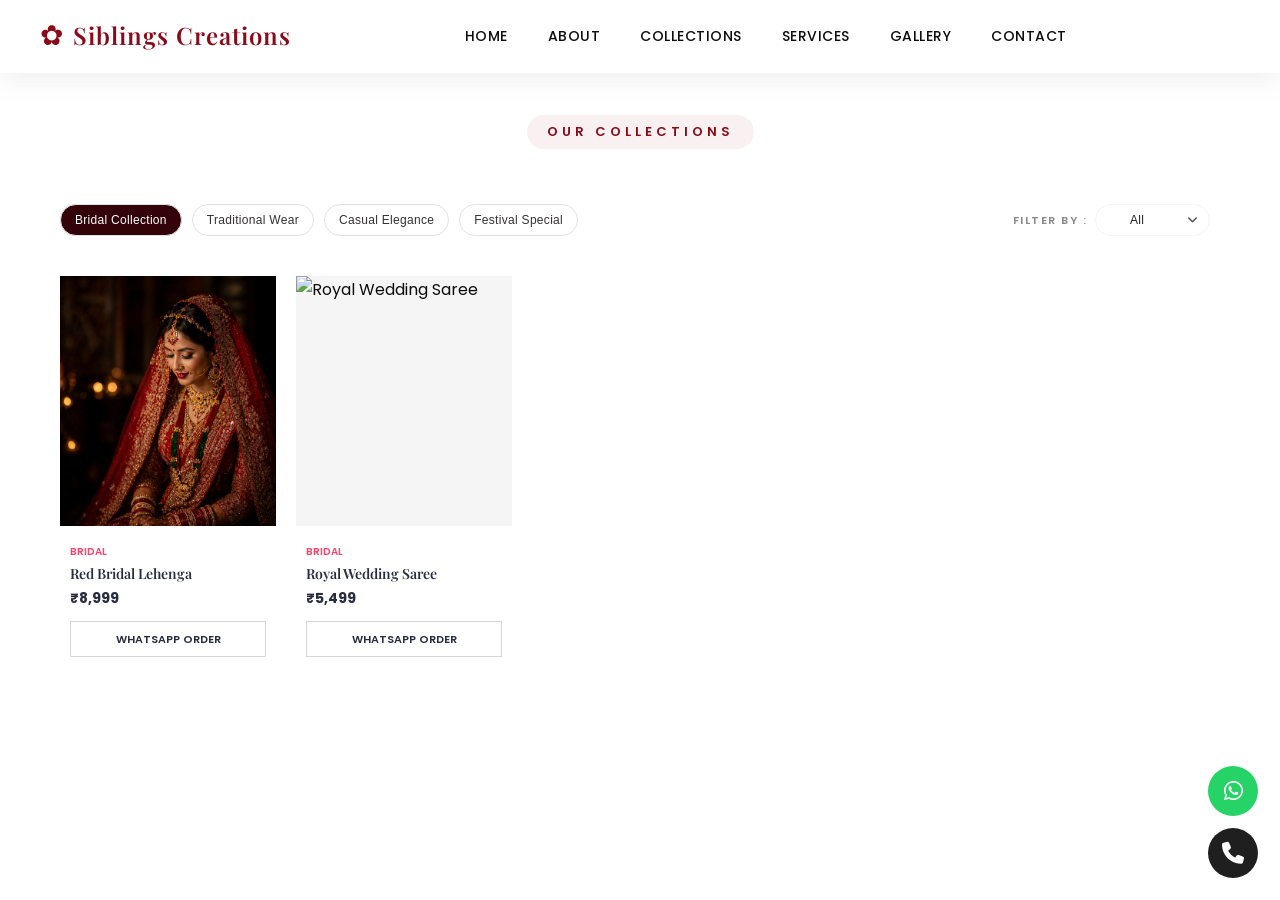
==== commit 86eecbb8: "some ui fixes" ====
--- a/collection/index.html
+++ b/collection/index.html
@@ -59,9 +59,9 @@
           <li><a href="/#home">Home</a></li>
           <li><a href="/#about">About</a></li>
           <li><a href="/#collections">Collections</a></li>
-          <li><a href="../index.html#services">Services</a></li>
-          <li><a href="../index.html#gallery">Gallery</a></li>
-          <li><a href="../index.html#contact">Contact</a></li>
+          <li><a href="/#services">Services</a></li>
+          <li><a href="/#gallery">Gallery</a></li>
+          <li><a href="/#contact">Contact</a></li>
         </ul>
         <div class="nav-icons">
           <!-- <a href="#" class="icon"><i class="fas fa-search"></i></a>
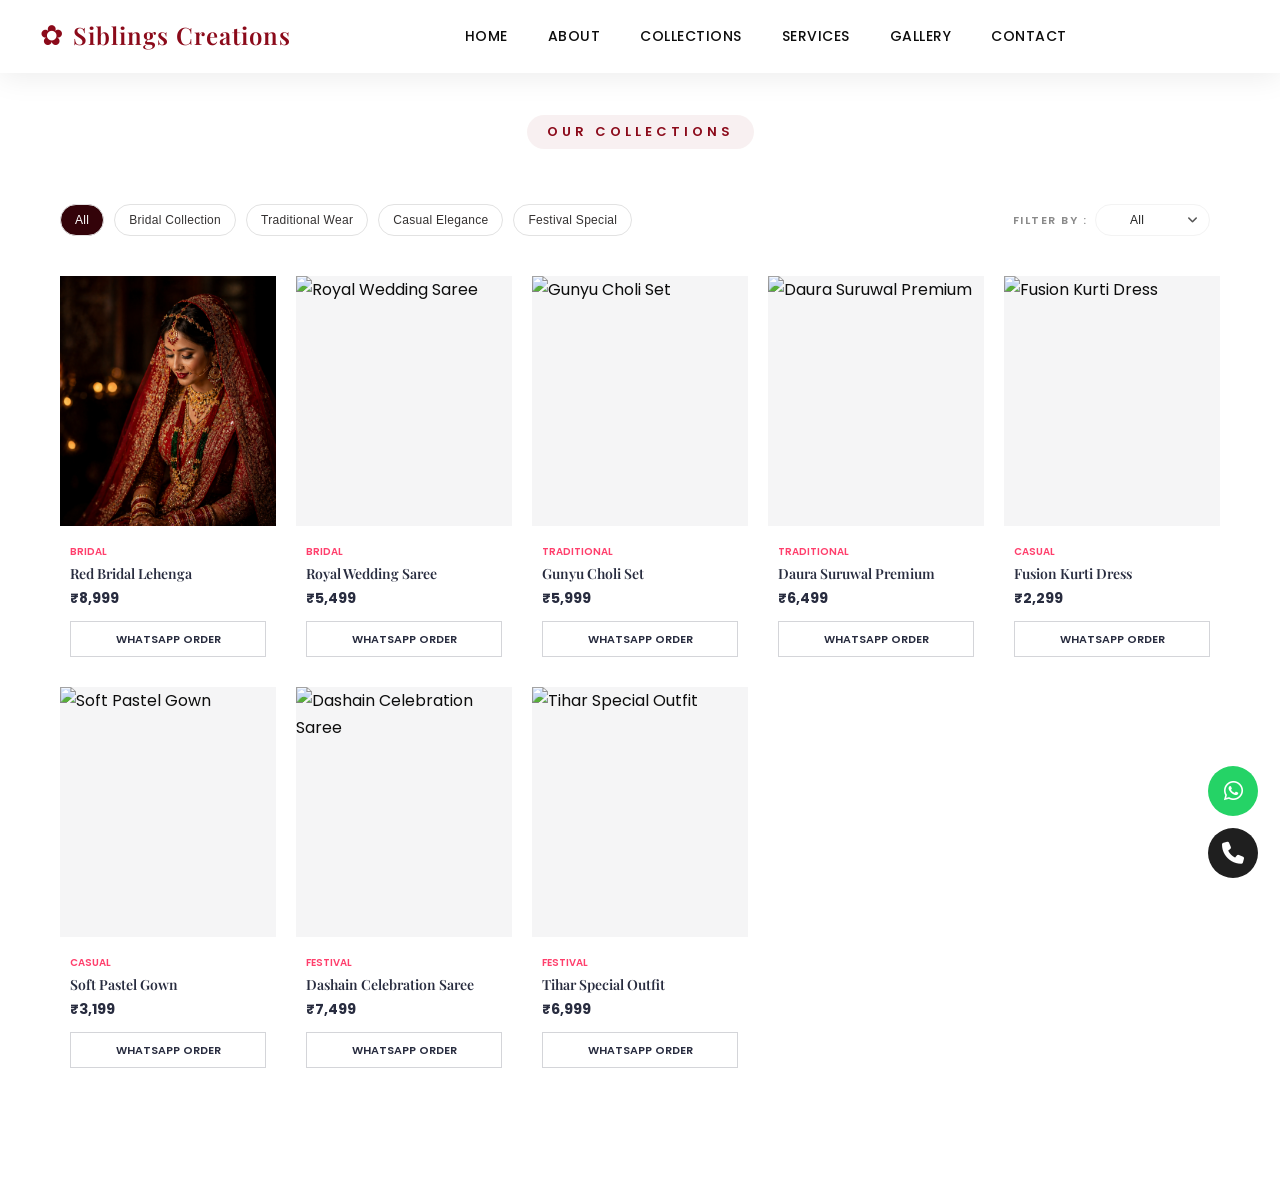
==== commit e16528ae: "added all to filter" ====
--- a/collection/index.html
+++ b/collection/index.html
@@ -110,11 +110,10 @@
           <div class="">
             <!-- <p class="toolbar-title">Categories</p> -->
             <div class="collection-tabs" role="tablist">
-              <button
-                class="tab-btn active"
-                data-category="bridal"
-                type="button"
-              >
+              <button class="tab-btn active" data-category="all" type="button">
+                All
+              </button>
+              <button class="tab-btn" data-category="bridal" type="button">
                 Bridal Collection
               </button>
               <button class="tab-btn" data-category="traditional" type="button">
@@ -270,7 +269,7 @@
 
       let collections = [];
 
-      let activeCategory = "bridal";
+      let activeCategory = "all";
       let activeGender = "all";
 
       async function loadCollections() {
@@ -288,17 +287,18 @@
       }
 
       function renderCollections() {
-        let filtered;
-
-        if (activeGender === "all") {
-          filtered = collections.filter(
+        let filtered = collections;
+
+        // CATEGORY FILTER
+        if (activeCategory !== "all") {
+          filtered = filtered.filter(
             (item) => item.category === activeCategory,
           );
-        } else {
-          filtered = collections.filter(
-            (item) =>
-              item.category === activeCategory && item.gender === activeGender,
-          );
+        }
+
+        // GENDER FILTER
+        if (activeGender !== "all") {
+          filtered = filtered.filter((item) => item.gender === activeGender);
         }
 
         collectionGrid.innerHTML = filtered
@@ -323,7 +323,7 @@
           <a
             class="whatsapp-link"
             href="https://wa.me/7584060563?text=${encodeURIComponent(
-              `Hi Siblings Creations, I am interested in ${item.category}- ${item.title} `,
+              `Hi Siblings Creations, I am interested in ${item.category} - ${item.title}`,
             )}"
             target="_blank"
           >
@@ -336,13 +336,11 @@
           .join("");
       }
 
-      // Load collections initially
+      // INITIAL LOAD
       loadCollections();
 
       // CATEGORY TABS
       const tabButtons = document.querySelectorAll(".tab-btn");
-      const genderFilter = document.getElementById("gender-filter");
-      const filterFab = document.getElementById("filter-fab");
 
       tabButtons.forEach((btn) => {
         btn.addEventListener("click", () => {
@@ -357,6 +355,8 @@
       });
 
       // GENDER FILTER
+      const genderFilter = document.getElementById("gender-filter");
+
       if (genderFilter) {
         genderFilter.addEventListener("change", (event) => {
           activeGender = event.target.value;
@@ -366,6 +366,8 @@
       }
 
       // FILTER FAB
+      const filterFab = document.getElementById("filter-fab");
+
       if (filterFab) {
         filterFab.addEventListener("click", () => {
           if (genderFilter) {
--- a/assets/style.css
+++ b/assets/style.css
@@ -683,7 +683,7 @@
       135deg,
       rgba(139, 10, 26, 0.3) 0%,
       rgba(90, 6, 16, 0.3) 100%
-    ), */ url("./images/others/fabric_1.png")
+    ), */ url("./images/others/fabric_1.webp")
     center/cover no-repeat;
   border-radius: 20px;
   overflow: hidden;
--- a/assets/style.css
+++ b/assets/style.css
@@ -683,7 +683,7 @@
       135deg,
       rgba(139, 10, 26, 0.3) 0%,
       rgba(90, 6, 16, 0.3) 100%
-    ), */ url("./images/others/fabric_1.png")
+    ), */ url("./images/others/fabric_1.webp")
     center/cover no-repeat;
   border-radius: 20px;
   overflow: hidden;
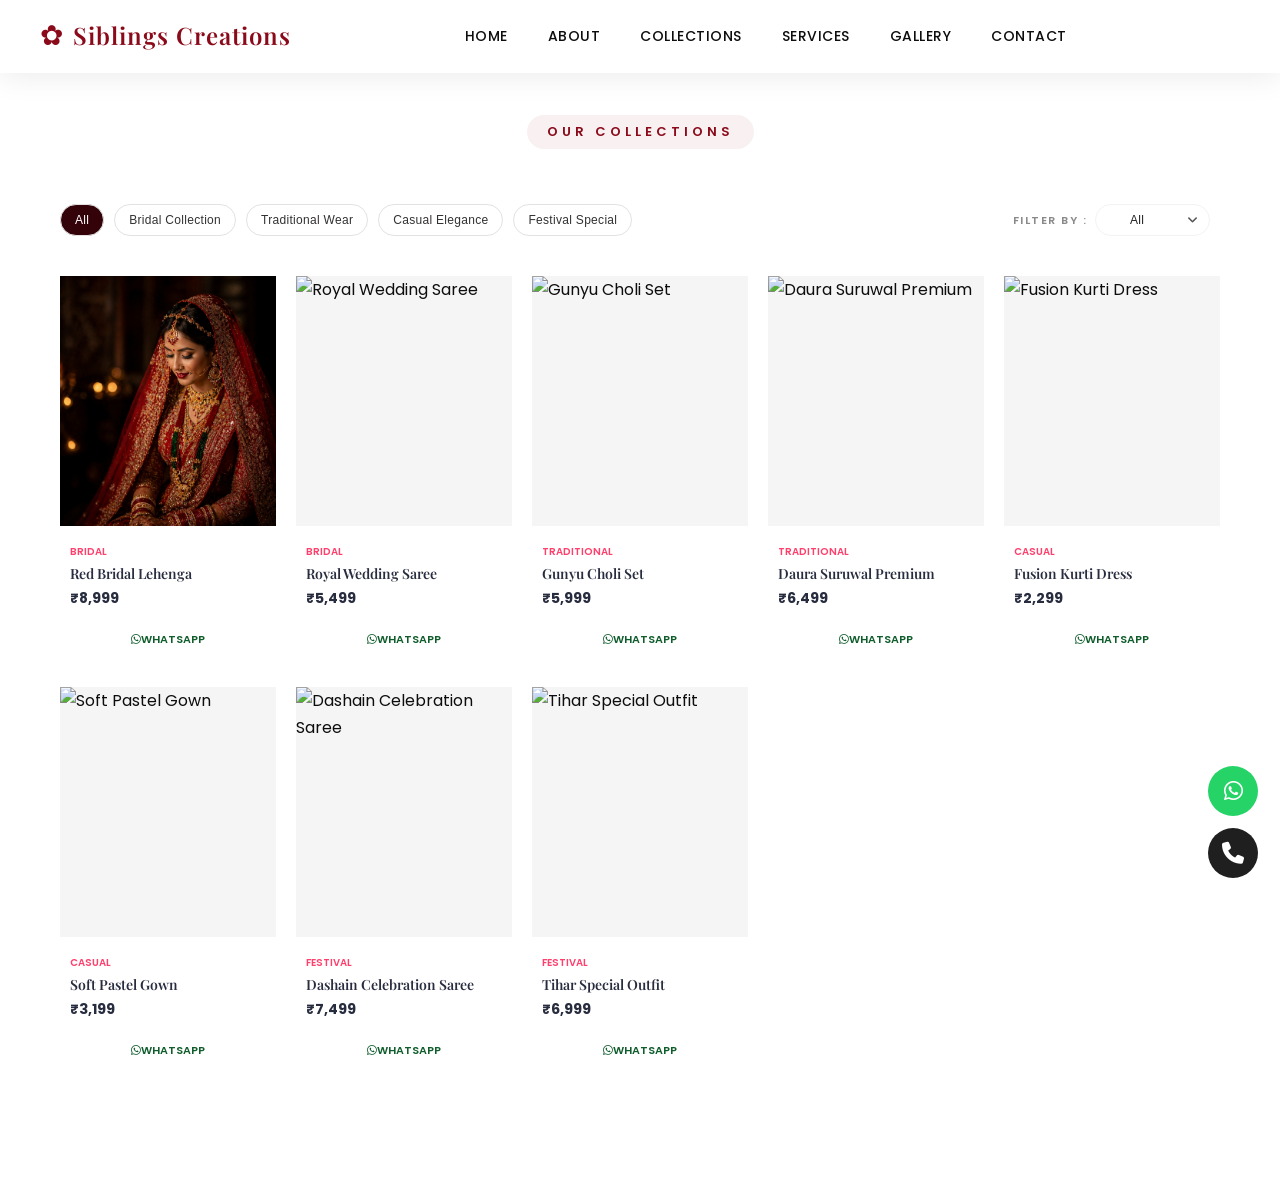
==== commit a6411bcd: "ui fixes" ====
--- a/collection/index.html
+++ b/collection/index.html
@@ -327,7 +327,7 @@
             )}"
             target="_blank"
           >
-            WHATSAPP ORDER
+            <i class="fa-brands fa-whatsapp"></i>  WHATSAPP 
           </a>
         </div>
       </article>
--- a/assets/style.css
+++ b/assets/style.css
@@ -1160,9 +1160,9 @@
   justify-content: center;
   width: 100%;
   height: 36px;
-  border: 1px solid #d4d5d9;
+  border-color: #10582b;
+  color: #105d2c;
   background: #fff;
-  color: #282c3f;
   text-decoration: none;
   font-size: 11px;
   font-weight: 600;
--- a/assets/style.css
+++ b/assets/style.css
@@ -1160,9 +1160,9 @@
   justify-content: center;
   width: 100%;
   height: 36px;
-  border: 1px solid #d4d5d9;
+  border-color: #10582b;
+  color: #105d2c;
   background: #fff;
-  color: #282c3f;
   text-decoration: none;
   font-size: 11px;
   font-weight: 600;
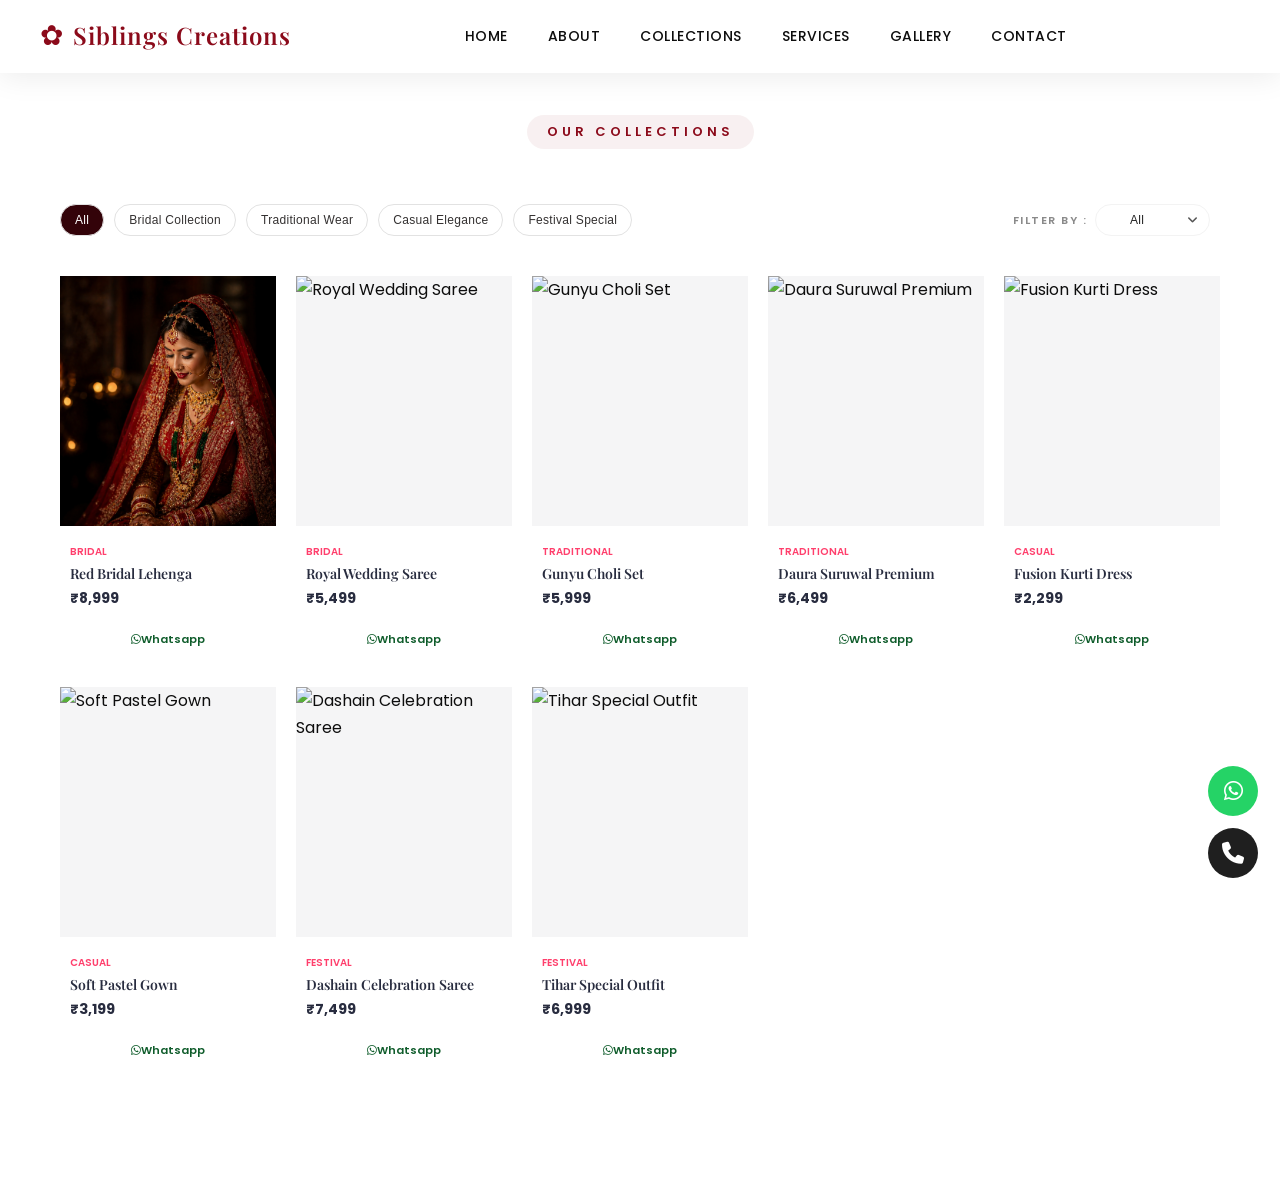
==== commit f5263805: "ui fixes" ====
--- a/collection/index.html
+++ b/collection/index.html
@@ -327,7 +327,7 @@
             )}"
             target="_blank"
           >
-            <i class="fa-brands fa-whatsapp"></i>  WHATSAPP 
+            <i class="fa-brands fa-whatsapp"></i> Whatsapp 
           </a>
         </div>
       </article>
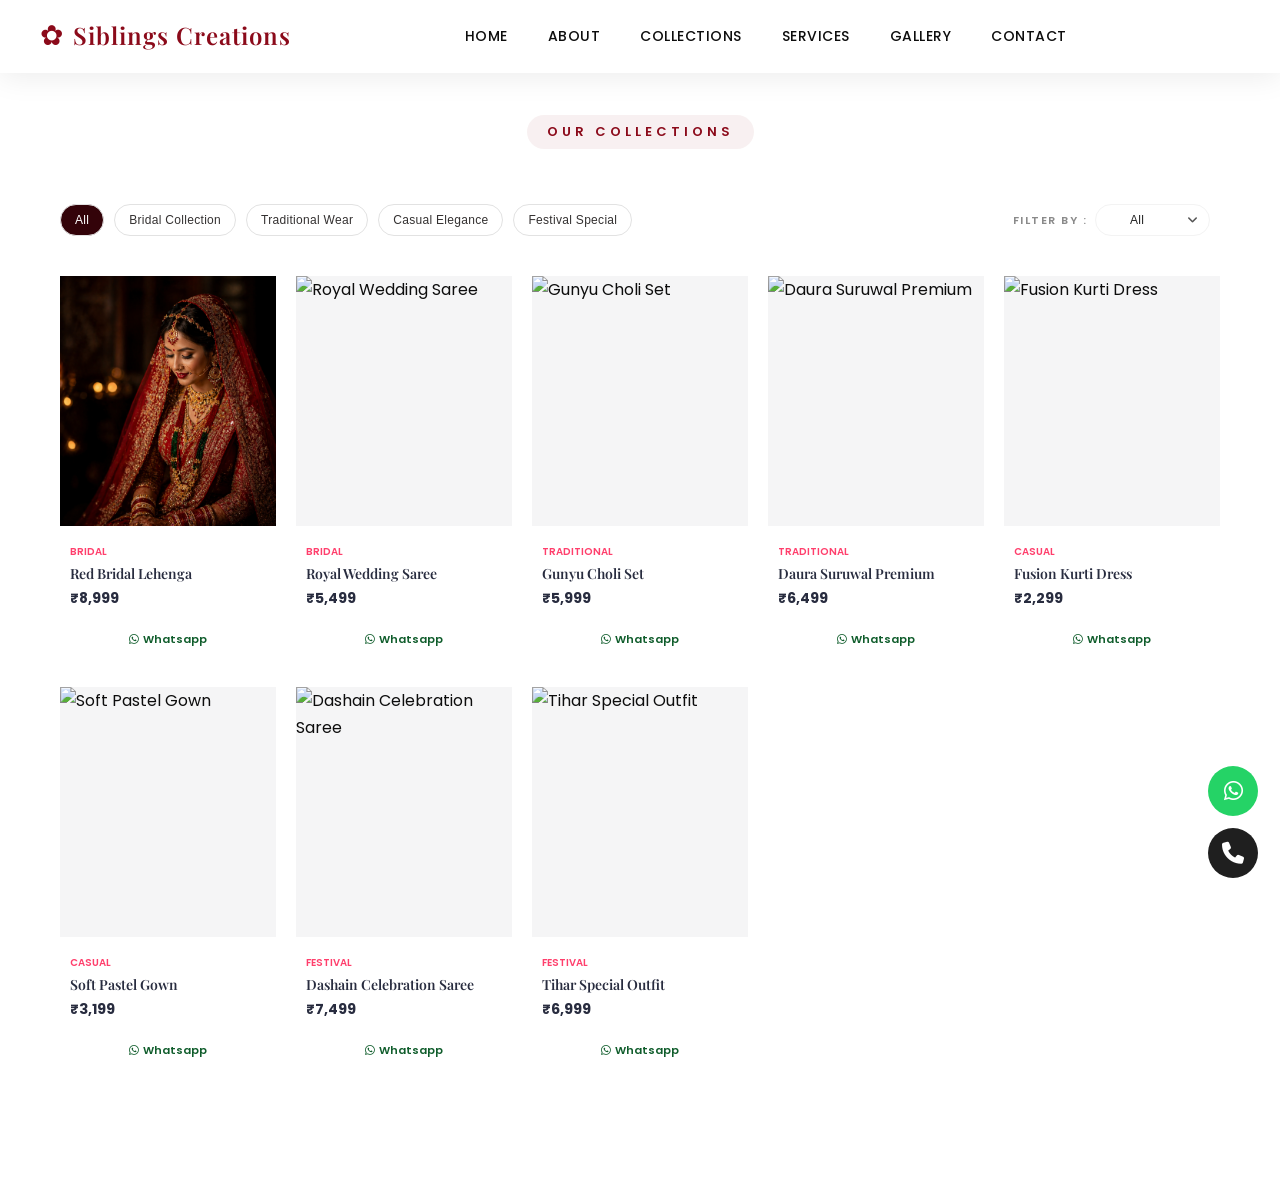
==== commit 28ba3720: "ui fixes" ====
--- a/collection/index.html
+++ b/collection/index.html
@@ -327,7 +327,7 @@
             )}"
             target="_blank"
           >
-            <i class="fa-brands fa-whatsapp"></i> Whatsapp 
+            <i style="padding-right:4px" class="fa-brands fa-whatsapp"></i> Whatsapp 
           </a>
         </div>
       </article>
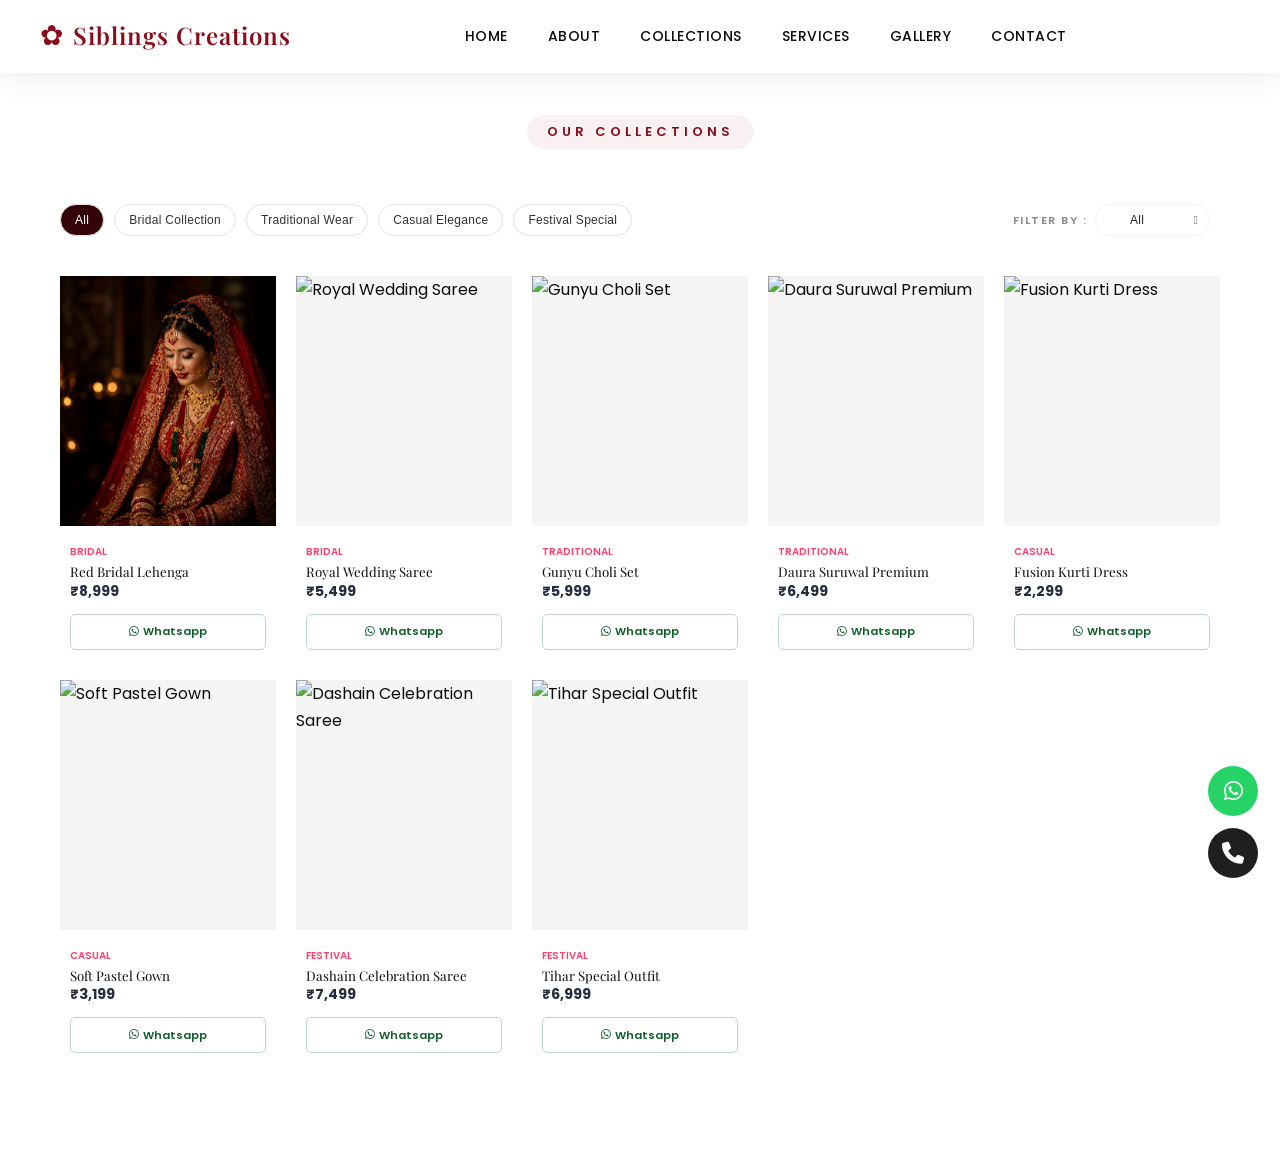
==== commit a0dfa6af: "ui fixes" ====
--- a/collection/index.html
+++ b/collection/index.html
@@ -265,6 +265,88 @@
     </script>
 
     <script>
+      const dummyCollections = [
+        {
+          id: 1,
+          category: "bridal",
+          title: "Red Bridal Lehenga",
+          price: "₹8,999",
+          gender: "women",
+
+          photo: "/assets/images/others/banner_image_2.webp",
+        },
+        {
+          id: 2,
+          category: "bridal",
+          title: "Royal Wedding Saree",
+          price: "₹5,499",
+          gender: "men",
+
+          photo: "assets/images/gallery/gallery_1.webp",
+        },
+        {
+          id: 3,
+          category: "traditional",
+          title: "Gunyu Choli Set",
+          gender: "women",
+          price: "₹5,999",
+
+          photo: "assets/images/gallery/gallery_2.webp",
+        },
+        {
+          id: 4,
+          category: "traditional",
+          title: "Daura Suruwal Premium",
+          gender: "women",
+          price: "₹6,499",
+
+          photo: "assets/images/gallery/gallery_3.webp",
+        },
+        {
+          id: 5,
+          category: "casual",
+          title: "Fusion Kurti Dress",
+          short_description: "Modern fusion kurti designed for daily elegance.",
+          price: "₹2,299",
+          gender: "men",
+
+          photo: "assets/images/gallery/gallery_4.webp",
+        },
+        {
+          id: 6,
+          category: "casual",
+          title: "Soft Pastel Gown",
+          gender: "men",
+          short_description:
+            "Comfortable pastel gown with stylish modern touch.",
+          price: "₹3,199",
+
+          photo: "assets/images/gallery/gallery_5.webp",
+        },
+        {
+          id: 7,
+          category: "festival",
+          title: "Dashain Celebration Saree",
+          gender: "women",
+          short_description:
+            "Festive saree collection designed for Dashain celebrations.",
+          price: "₹7,499",
+
+          photo: "assets/images/others/fabric_1.webp",
+        },
+        {
+          id: 8,
+          category: "festival",
+          title: "Tihar Special Outfit",
+          gender: "women",
+          short_description:
+            "Traditional festive outfit crafted for Tihar occasions.",
+          price: "₹6,999",
+
+          photo: "assets/collections/casual_1.webp",
+        },
+      ];
+
       const collectionGrid = document.getElementById("collection-grid");
 
       let collections = [];
@@ -282,7 +364,8 @@
 
           renderCollections();
         } catch (error) {
-          console.error("Failed to load collections:", error);
+          collections = dummyCollections;
+          renderCollections();
         }
       }
 
@@ -316,7 +399,7 @@
         <div class="collection-info">
           <span class="collection-tag">${item.category}</span>
 
-          <h3>${item.title}</h3>
+          <h5>${item.title}</h5>
 
           <p class="collection-price">${item.price}</p>
 
--- a/assets/style.css
+++ b/assets/style.css
@@ -156,8 +156,9 @@
 h5,
 h6 {
   font-family: var(--font-heading);
-  font-weight: 600;
-  line-height: 1.3;
+  font-weight: 400;
+
+  line-height: 1.1;
 }
 
 a {
@@ -1018,7 +1019,7 @@
 
 .filter-select::after {
   content: "\f107";
-  font-family: "Font Awesome 6 Free";
+  /* font-family: "Font Awesome 6 Free"; */
   font-weight: 900;
   position: absolute;
   right: 12px;
@@ -1160,8 +1161,10 @@
   justify-content: center;
   width: 100%;
   height: 36px;
-  border-color: #10582b;
+
+  border: 0.001rem solid #c1d8ca;
   color: #105d2c;
+  border-radius: 5px;
   background: #fff;
   text-decoration: none;
   font-size: 11px;
@@ -1547,7 +1550,7 @@
   top: 15px;
   right: 25px;
   font-size: 80px;
-  font-family: var(--font-heading);
+  /* font-family: var(--font-heading); */
   color: rgba(212, 175, 55, 0.15);
   line-height: 1;
 }
--- a/assets/style.css
+++ b/assets/style.css
@@ -156,8 +156,9 @@
 h5,
 h6 {
   font-family: var(--font-heading);
-  font-weight: 600;
-  line-height: 1.3;
+  font-weight: 400;
+
+  line-height: 1.1;
 }
 
 a {
@@ -1018,7 +1019,7 @@
 
 .filter-select::after {
   content: "\f107";
-  font-family: "Font Awesome 6 Free";
+  /* font-family: "Font Awesome 6 Free"; */
   font-weight: 900;
   position: absolute;
   right: 12px;
@@ -1160,8 +1161,10 @@
   justify-content: center;
   width: 100%;
   height: 36px;
-  border-color: #10582b;
+
+  border: 0.001rem solid #c1d8ca;
   color: #105d2c;
+  border-radius: 5px;
   background: #fff;
   text-decoration: none;
   font-size: 11px;
@@ -1547,7 +1550,7 @@
   top: 15px;
   right: 25px;
   font-size: 80px;
-  font-family: var(--font-heading);
+  /* font-family: var(--font-heading); */
   color: rgba(212, 175, 55, 0.15);
   line-height: 1;
 }
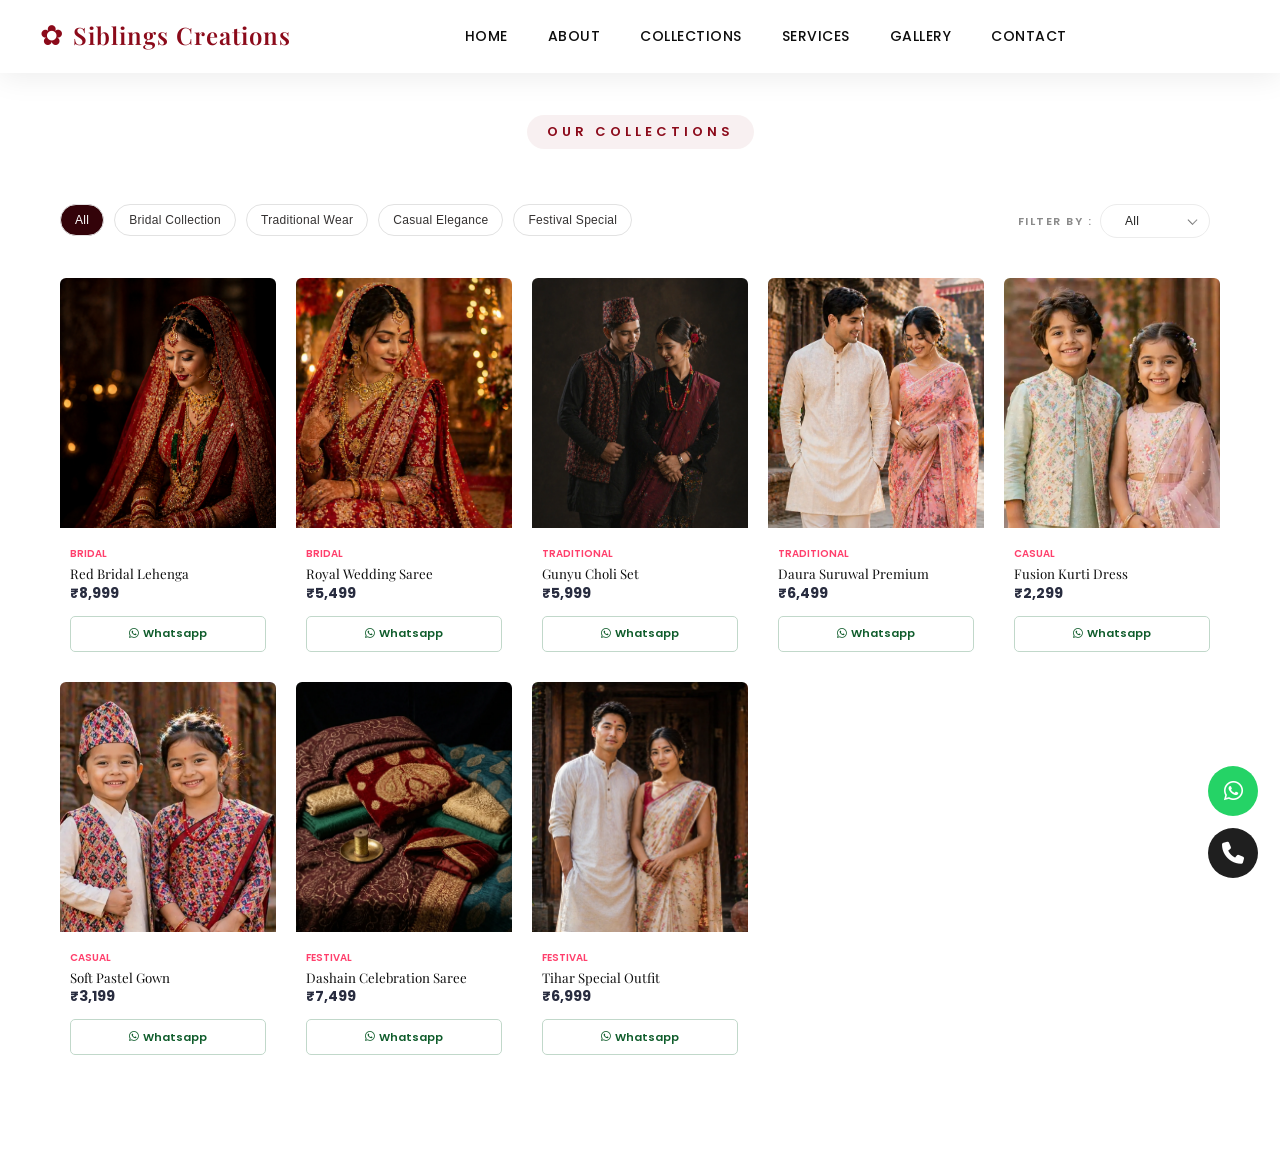
==== commit 42de7c28: "ui fixes" ====
--- a/collection/index.html
+++ b/collection/index.html
@@ -273,7 +273,7 @@
           price: "₹8,999",
           gender: "women",
 
-          photo: "/assets/images/others/banner_image_2.webp",
+          photo: "../assets/images/others/banner_image_2.webp",
         },
         {
           id: 2,
@@ -282,7 +282,7 @@
           price: "₹5,499",
           gender: "men",
 
-          photo: "assets/images/gallery/gallery_1.webp",
+          photo: "../assets/images/gallery/gallery_1.webp",
         },
         {
           id: 3,
@@ -291,7 +291,7 @@
           gender: "women",
           price: "₹5,999",
 
-          photo: "assets/images/gallery/gallery_2.webp",
+          photo: "../assets/images/gallery/gallery_2.webp",
         },
         {
           id: 4,
@@ -300,7 +300,7 @@
           gender: "women",
           price: "₹6,499",
 
-          photo: "assets/images/gallery/gallery_3.webp",
+          photo: "../assets/images/gallery/gallery_3.webp",
         },
         {
           id: 5,
@@ -310,7 +310,7 @@
           price: "₹2,299",
           gender: "men",
 
-          photo: "assets/images/gallery/gallery_4.webp",
+          photo: "../assets/images/gallery/gallery_4.webp",
         },
         {
           id: 6,
@@ -321,7 +321,7 @@
             "Comfortable pastel gown with stylish modern touch.",
           price: "₹3,199",
 
-          photo: "assets/images/gallery/gallery_5.webp",
+          photo: "../assets/images/gallery/gallery_5.webp",
         },
         {
           id: 7,
@@ -332,7 +332,7 @@
             "Festive saree collection designed for Dashain celebrations.",
           price: "₹7,499",
 
-          photo: "assets/images/others/fabric_1.webp",
+          photo: "../assets/images/others/fabric_1.webp",
         },
         {
           id: 8,
@@ -343,7 +343,7 @@
             "Traditional festive outfit crafted for Tihar occasions.",
           price: "₹6,999",
 
-          photo: "assets/collections/casual_1.webp",
+          photo: "../assets/images/collections/casual_1.webp",
         },
       ];
 
--- a/assets/style.css
+++ b/assets/style.css
@@ -1003,34 +1003,51 @@
   appearance: none;
   -webkit-appearance: none;
   -moz-appearance: none;
-  border: 1px solid rgb(243, 243, 243);
-  background-color: #ffffff;
-  /* background-image: url("data:image/svg+xml,%3Csvg xmlns='http://www.w3.org/2000/svg' width='16' height='16' fill='none' stroke='%23555555' stroke-width='1.6' stroke-linecap='round' stroke-linejoin='round'%3E%3Cpath d='M6 2h4l1 4h-6l1-4z'/%3E%3Cpath d='M3 6h10l-4 4v4l-2-1v-3l-4-4z'/%3E%3C/svg%3E"); */
-  background-repeat: no-repeat;
-  background-position: 10px center;
-  color: #222222;
-  padding: 8px 36px 8px 34px;
+
+  border: 1px solid #ececec;
+  background: #fff;
+
+  color: #222;
+  padding: 9px 38px 9px 24px;
+
   border-radius: 999px;
+
   font-size: 12px;
   font-weight: 500;
   letter-spacing: 0.3px;
+
   cursor: pointer;
-}
-
+  transition: 0.2s ease;
+
+  min-width: 110px;
+}
+
+/* Custom dropdown arrow */
 .filter-select::after {
-  content: "\f107";
-  /* font-family: "Font Awesome 6 Free"; */
-  font-weight: 900;
-  position: absolute;
-  right: 12px;
-  color: #555555;
+  content: "";
+  position: absolute;
+  right: 14px;
+  top: 50%;
+
+  width: 6px;
+  height: 6px;
+
+  border-right: 1.5px solid #8c8c8c;
+  border-bottom: 1.5px solid #747474;
+
+  transform: translateY(-65%) rotate(45deg);
+
   pointer-events: none;
-  font-size: 12px;
+}
+
+.filter-select select:hover {
+  border-color: #d9d9d9;
 }
 
 .filter-select select:focus {
   outline: none;
   border-color: #c8c8c8;
+  box-shadow: 0 0 0 3px rgba(0, 0, 0, 0.04);
 }
 
 .tab-btn,
@@ -1077,6 +1094,7 @@
   overflow: hidden;
   transition: 0.25s ease;
   position: relative;
+  border-radius: 6px;
 }
 
 .collection-item:hover {
--- a/assets/style.css
+++ b/assets/style.css
@@ -1003,34 +1003,51 @@
   appearance: none;
   -webkit-appearance: none;
   -moz-appearance: none;
-  border: 1px solid rgb(243, 243, 243);
-  background-color: #ffffff;
-  /* background-image: url("data:image/svg+xml,%3Csvg xmlns='http://www.w3.org/2000/svg' width='16' height='16' fill='none' stroke='%23555555' stroke-width='1.6' stroke-linecap='round' stroke-linejoin='round'%3E%3Cpath d='M6 2h4l1 4h-6l1-4z'/%3E%3Cpath d='M3 6h10l-4 4v4l-2-1v-3l-4-4z'/%3E%3C/svg%3E"); */
-  background-repeat: no-repeat;
-  background-position: 10px center;
-  color: #222222;
-  padding: 8px 36px 8px 34px;
+
+  border: 1px solid #ececec;
+  background: #fff;
+
+  color: #222;
+  padding: 9px 38px 9px 24px;
+
   border-radius: 999px;
+
   font-size: 12px;
   font-weight: 500;
   letter-spacing: 0.3px;
+
   cursor: pointer;
-}
-
+  transition: 0.2s ease;
+
+  min-width: 110px;
+}
+
+/* Custom dropdown arrow */
 .filter-select::after {
-  content: "\f107";
-  /* font-family: "Font Awesome 6 Free"; */
-  font-weight: 900;
-  position: absolute;
-  right: 12px;
-  color: #555555;
+  content: "";
+  position: absolute;
+  right: 14px;
+  top: 50%;
+
+  width: 6px;
+  height: 6px;
+
+  border-right: 1.5px solid #8c8c8c;
+  border-bottom: 1.5px solid #747474;
+
+  transform: translateY(-65%) rotate(45deg);
+
   pointer-events: none;
-  font-size: 12px;
+}
+
+.filter-select select:hover {
+  border-color: #d9d9d9;
 }
 
 .filter-select select:focus {
   outline: none;
   border-color: #c8c8c8;
+  box-shadow: 0 0 0 3px rgba(0, 0, 0, 0.04);
 }
 
 .tab-btn,
@@ -1077,6 +1094,7 @@
   overflow: hidden;
   transition: 0.25s ease;
   position: relative;
+  border-radius: 6px;
 }
 
 .collection-item:hover {
